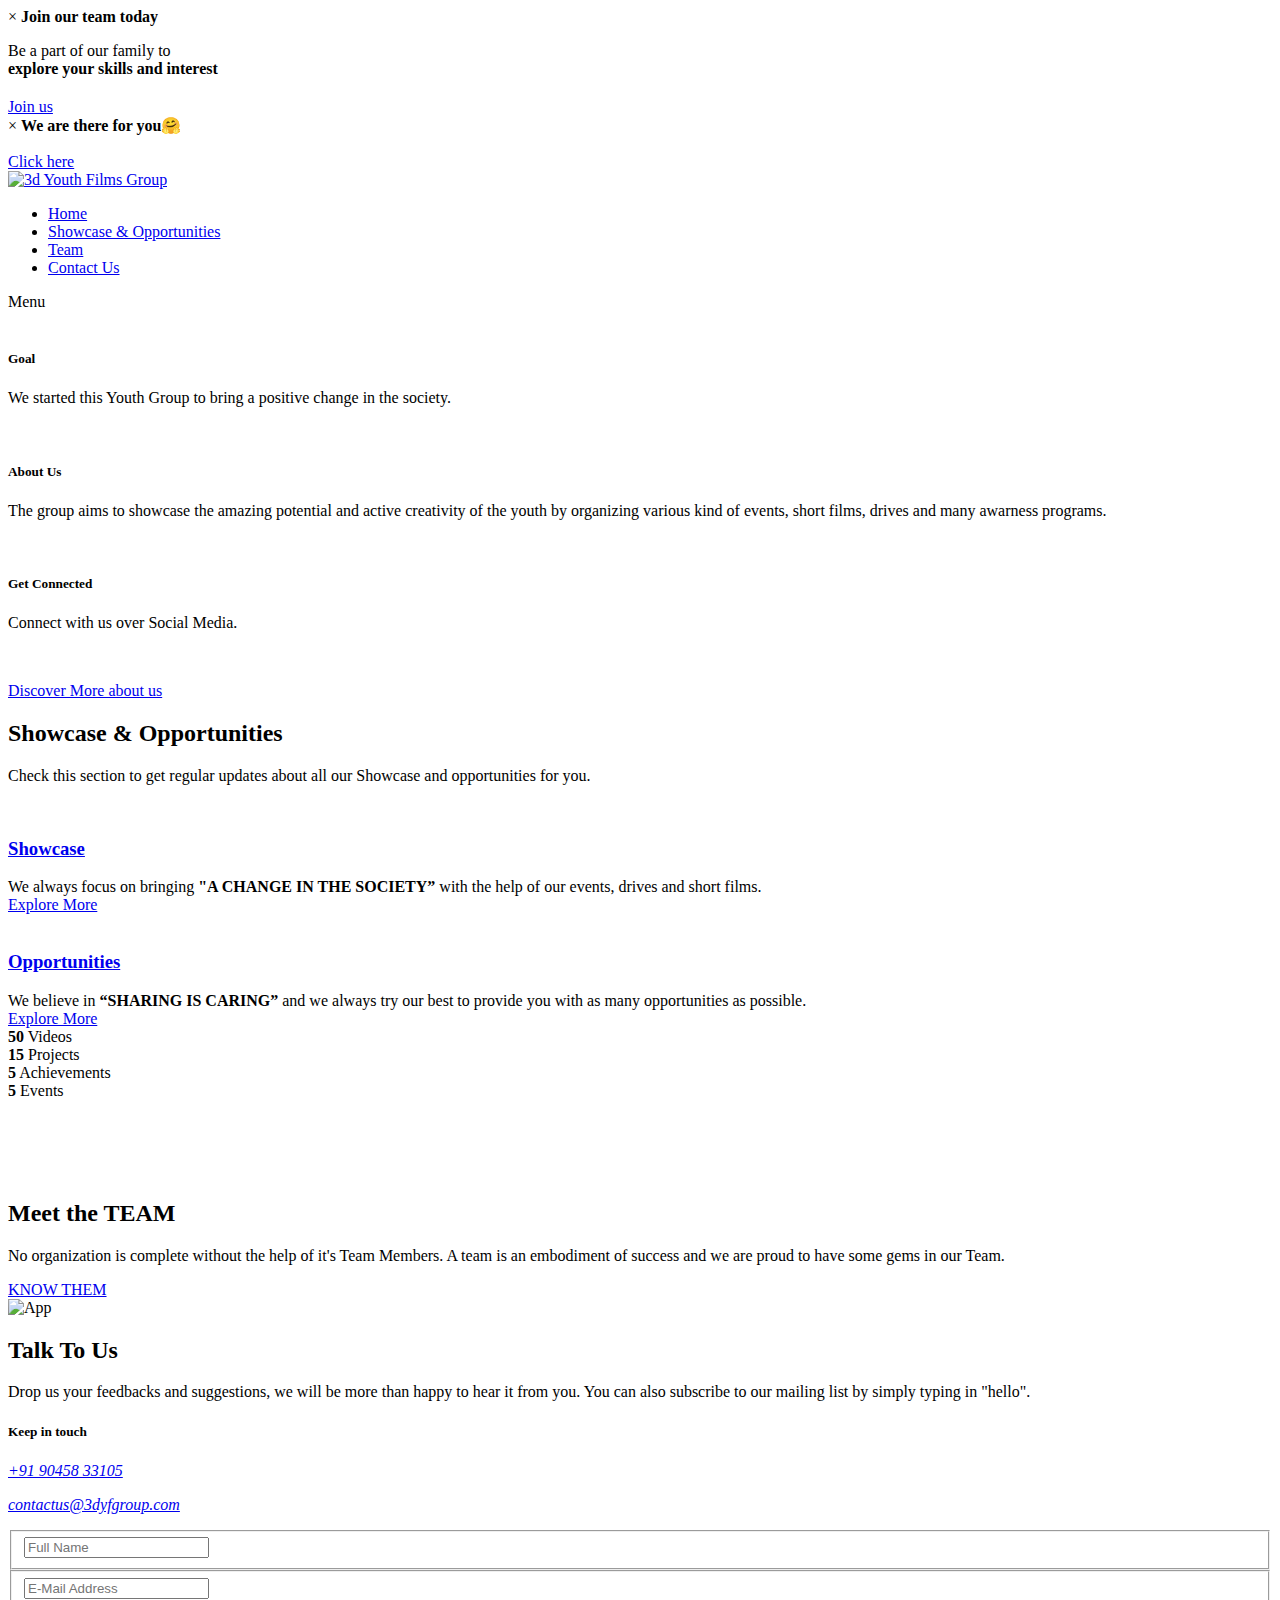
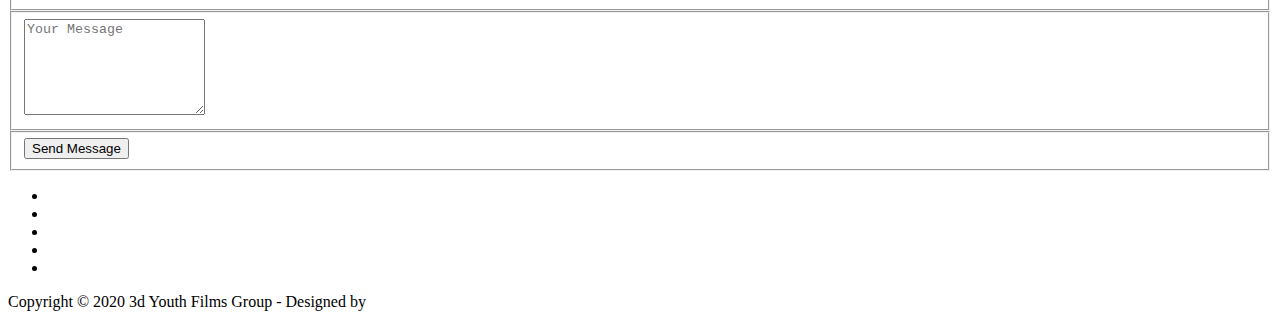
==== index.html @ a1edb4f8 "uploaded websites" ====
<!DOCTYPE html>
<html lang="en">

  <head>

    <meta charset="utf-8">
    <meta name="viewport" content="width=device-width, initial-scale=1, shrink-to-fit=no">
    <meta name="og:description" content="3d Youth Films Group is a students group started in 2016 by Utkarsh Agarwal, 3d stands for “Divine - Determined - Dynamic”. The group organise events, social drives, seminars and short films across the city in favour to save environment and to bring out the active creativity of the youth who lack on oppurtunities.">
    <meta name="author" content="insta: @bose.code">
    <link href="https://fonts.googleapis.com/css?family=Raleway:100,300,400,500,700,900" rel="stylesheet">

    <title> 3d Youth Films Group</title>

    <!-- Additional CSS Files -->
    <link rel="stylesheet" type="text/css" href="assets/css/bootstrap.min.css">

    <link rel="stylesheet" type="text/css" href="assets/css/font-awesome.css">

    <link rel="stylesheet" href="assets/css/main020820.css">

    </head>
    
    <body>
    
    <!-- ***** Preloader Start ***** -->
    <div id="preloader">
        <div class="jumper">
            <div></div>
            <div></div>
            <div></div>
        </div>
    </div>  
    <!-- ***** Preloader End ***** -->

        <!-- Timed Css Overlay popup box-->
<!--
        <input type="checkbox" id="close" name="close" />
        <label for="close"><strong>close</strong></label>
        <div class="pop-up">
          <div class="content">
              <div class="row">
                  <h1>New Video out! 🎬</h1>
              </div>
              <div class="row">
                  <div><iframe width="560" height="315" src="https://www.youtube.com/embed/lA0zg-o39E0" frameborder="0" allow="accelerometer; autoplay; encrypted-media; gyroscope; picture-in-picture" allowfullscreen></iframe></div>
              </div>
          </div>
        </div>
-->

        <!--Side-alert-->
    
    <div class="alert">
        <span class="closebtn" onclick="this.parentElement.style.display='none';">&times;</span>
        <strong>Join our team today</strong><br>
        <p style="margin-bottom: 20px;">Be a part of our family to <br><strong>explore your skills and interest</strong></p>
        <a href="https://goo.gl/forms/pUSx5eLPu9eTB9W73" class="main-button" target="blank">Join us</a>
    </div>

    <div class="helpalert">
        <span class="closebtn" onclick="this.parentElement.style.display='none';">&times;</span>
        <strong>We are there for you🤗</strong><br><br>
        <a href="help.html" class="main-button" target="blank">Click here</a>
    </div>



    <!-- ***** Header Area Start ***** -->
    <header class="header-area header-sticky">
        <div class="container">
            <div class="row">
                <div class="col-12">
                    <nav class="main-nav">
                        <!-- ***** Logo Start ***** -->
                        <a href="http://3dyfgroup.com/" class="logo">
                            <img src="assets/images/logo.png" alt="3d Youth Films Group"/>
                        </a>
                        <!-- ***** Logo End ***** -->
                        <!-- ***** Menu Start ***** -->
                        <ul class="nav">
                            <li><a href="#welcome">Home</a></li>
                            <li><a href="#blog">Showcase & Opportunities</a></li>
                            <li><a href="#features">Team</a></li>
                            <li><a href="#contact-us">Contact Us</a></li>
                        </ul>
                        <a class='menu-trigger'>
                            <span>Menu</span>
                        </a>
                        <!-- ***** Menu End ***** -->
                    </nav>
                </div>
            </div>
        </div>
    </header>
    <!-- ***** Header Area End ***** -->

    <!-- ***** Welcome Area Start ***** -->
    <div class="welcome-area" id="welcome">

        <!-- ***** Header Text Start ***** -->
        <!--
        <div class="header-text">
            <div class="container">
                <div class="row">
                    <div class="offset-xl-3 col-xl-6 offset-lg-2 col-lg-8 col-md-12 col-sm-12">
                        <h1>We have completed our <br><strong>7 Years</strong>🤩</h1>
                        <p><strong>Thank You!</strong> for your Support.</p>
                        <a href="https://www.instagram.com/p/CBujBJwpopP/" class="main-button-slider" target="blank">Check out our new Video here</a>
                    </div>
                    </div>
                </div>
            </div>
        -->
        </div>
    <!-- ***** Welcome Area End ***** -->

    <!-- ***** Features Small Start ***** -->
    <section class="section home-feature">
        <div class="container">
            <div class="row">
                <div class="col-lg-12">
                    <div class="row">
                        <!-- ***** Features Small Item Start ***** -->
                        <div class="col-lg-4 col-md-6 col-sm-6 col-12" data-scroll-reveal="enter bottom move 50px over 0.6s after 0.2s">
                            <div class="features-small-item">
                                <div class="icon">
                                    <i><img src="assets/images/featured-item-01.png" alt=""></i>
                                </div>
                                <h5 class="features-title">Goal</h5>
                                <p>We started this Youth Group to bring a positive change in the society.</p>
                            </div>
                        </div>
                        <!-- ***** Features Small Item End ***** -->

                        <!-- ***** Features Small Item Start ***** -->
                        <div class="col-lg-4 col-md-6 col-sm-6 col-12" data-scroll-reveal="enter bottom move 50px over 0.6s after 0.4s">
                            <div class="features-small-item">
                                <div class="icon">
                                    <i><img src="assets/images/featured-item-02.png" alt=""></i>
                                </div>
                                <h5 class="features-title">About Us</h5>
                                <p>The group aims to showcase the amazing potential and active creativity of the youth by organizing various kind of events, short films, drives and many awarness programs.</p>
                            </div>
                        </div>
                        <!-- ***** Features Small Item End ***** -->

                        <!-- ***** Features Small Item Start ***** -->
                        <div class="col-lg-4 col-md-6 col-sm-6 col-12" data-scroll-reveal="enter bottom move 50px over 0.6s after 0.6s">
                            <div class="features-small-item">
                                <div class="icon">
                                    <i><img src="assets/images/featured-item-03.png" alt=""></i>
                                </div>
                                <h5 class="features-title">Get Connected</h5>
                                <p>Connect with us over Social Media.</p>
                                <p style="color: transparent;">........</p>
                                <p>
                                    <a href="#footer" class="main-button" style="margin-right: 1.875rem;">Discover More about us</a>
                                </p>
                            </div>
                        </div>
                        <!-- ***** Features Small Item End ***** -->
                    </div>
                </div>
            </div>
        </div>
    </section>
    <!-- ***** Features Small End ***** -->



    <!--Updated Events-->
    
    <!--
    <div id="ongoing" style="margin-top: 50px; padding-top: 50px;">
        <div class="container">
            <div class="row">
                <div class="col-lg-12">
                    <div class="center-heading">
                        <h2 class="section-title">Ongoing Events</h2>
                    </div>
                </div>
                <div class="offset-lg-3 col-lg-6">
                    <div class="center-text">
                        <p>Two most played games, and loved by all age groups, and we have clubbed them together under our online event series, the "Gaming Weekend"</p>
                    </div>
                </div>
            </div>
        </div>
         
        
        <div class="events">
            <a href="https://forms.gle/BtkfCj77eUkMUSCB8" class="event" style="background-image: url('assets/images/event1.jpg');" target="blank">
              <div class="shadowbox">
                    <h3><strong>Tambola</strong></h3>
                    <p style="margin-top: 15px" class="col-lg-12 col-md-12 col-sm-12">Details for tambola event</p>
                    <p style="margin-top: 2px" class="col-lg-12 col-md-12 col-sm-12">Registration for the events are closed, please stay in touch to participate in the next upcoming events.</p>
                    <p style="margin-top: 15px; color: rgb(201, 37, 37)" class="col-lg-12 col-md-12 col-sm-12"><strong>Registration closed</strong></p>
                </div>
            </a>
            <a href="https://forms.gle/y7JaErNvudfohetC8" class="event" style="background-image: url('assets/images/event2.jpg');" target="blank">
                <div class="shadowbox">
                    <img src="assets/images/pubg.png" alt="" height="80px" style="margin-top: 20px;">
                    <p style="margin-top: 15px" class="col-lg-12 col-md-12 col-sm-12">Details for PUBG event</p>
                    <p style="margin-top: 2px" class="col-lg-12 col-md-12 col-sm-12"> Entry free: Free</p>
                    <p style="margin-top: 2px" class="col-lg-12 col-md-12 col-sm-12"> Date: 14th June 2020</p>
                    <p style="margin-top: 2px" class="col-lg-12 col-md-12 col-sm-12"> Time: 6 PM onwards</p>
                    <p style="margin-top: 2px" class="col-lg-12 col-md-12 col-sm-12"> Winner will get free entry to the main PUBG event</p>
                    <p style="margin-top: 15px; color: rgb(201, 37, 37)" class="col-lg-12 col-md-12 col-sm-12"><strong>Registration closing soon</strong></p>
                </div>
            </a>        
        </div>
    </div>
    -->

    <!--Updated events ends-->




    <!-- ***** Features Big Item Start ***** -->
    <section class="section" id="blog">

    <div class="col-lg-12 col-md-12 col-sm-12" style="margin-top: 20px; padding: 0px;">
    </div>
        
        <div class="container">
            <!-- ***** Section Title Start ***** -->
            <div class="row">
                <div class="col-lg-12">
                    <div class="center-heading">
                        <h2 class="section-title">Showcase & Opportunities</h2>
                    </div>
                </div>
                <div class="offset-lg-3 col-lg-6">
                    <div class="center-text">
                        <p>Check this section to get regular updates about all our Showcase and opportunities for you.</p>
                    </div>
                </div>
            </div>
            <!-- ***** Section Title End ***** -->

            <div class="row">
                <div class="col-lg-6 col-md-6 col-sm-12">
                    <div class="blog-post-thumb">
                        <div class="img"class="img" >
                            <img src="assets/images/blog-item-03.png" alt=""style="box-shadow: 0 4px 8px 0 rgba(0, 0, 0, 0.2), 0 6px 20px 0 rgba(0, 0, 0, 0.19)">
                        </div>
                        <div class="blog-content">
                            <h3>
                                <a href="#">Showcase</a>
                            </h3>
                            <div class="text">
                                We always focus on bringing <strong>"A CHANGE IN THE SOCIETY”</strong> with the help of our events, drives and short films.
                            </div>
                            <a href="http://3dyfgroup.com/events.html" class="main-button">Explore More</a>
                        </div>
                    </div>
                </div>
                <div class="col-lg-6 col-md-6 col-sm-12">
                    <div class="blog-post-thumb">
                        <div class="img">
                            <img src="assets/images/blog-item-01.png" alt=""class="img" style="box-shadow: 0 4px 8px 0 rgba(0, 0, 0, 0.2), 0 6px 20px 0 rgba(0, 0, 0, 0.19)">
                        </div>
                        <div class="blog-content">
                            <h3>
                                <a href="#">Opportunities</a>
                            </h3>
                            <div class="text">
                                We believe in <strong>“SHARING IS CARING”</strong> and we always try our best to provide you with as many opportunities as possible.
                            </div>
                            <a href="http://3dyfgroup.com/opportunities.html" class="main-button">Explore More</a>
                        </div>
                    </div>
                </div>
            </div>
        </div>
    </section>
    <!-- ***** Features Big Item End ***** -->

    <!-- ***** Counter Parallax Start ***** -->
    <section class="counter">
        <div class="content">
            <div class="container">
                <div class="row">
                    <div class="col-lg-3 col-md-6 col-sm-12">
                        <div class="count-item decoration-bottom">
                            <strong>50</strong>
                            <span>Videos</span>
                        </div>
                    </div>
                    <div class="col-lg-3 col-md-6 col-sm-12">
                        <div class="count-item decoration-top">
                            <strong>15</strong>
                            <span>Projects</span>
                        </div>
                    </div>
                    <div class="col-lg-3 col-md-6 col-sm-12">
                        <div class="count-item decoration-bottom">
                            <strong>5</strong>
                            <span>Achievements</span>
                        </div>
                    </div>
                    <div class="col-lg-3 col-md-6 col-sm-12">
                        <div class="count-item">
                            <strong>5</strong>
                            <span>Events</span>
                        </div>
                    </div>
                </div>
            </div>
        </div>
    </section>
    <!-- ***** Counter Parallax End ***** -->   

    <!-- ***** Blog Start ***** -->
    <section class="section padding-bottom-100" id="features">
        <div class="col-lg-12 col-md-12 col-md-12" style="padding-top: 80px;">
        </div>
        <div class="container">
            <div class="row">
                <div class="col-lg-6 col-md-12 col-sm-12 align-self-center mobile-bottom-fix">
                    <div class="left-heading">
                        <h2 class="section-title">Meet the TEAM</h2>
                    </div>
                    <div class="left-text">
                        <p>No organization is complete without the help of it's Team Members. A team is an embodiment of success and we are proud to have some gems in our Team.</p>
                        <a href="http://3dyfgroup.com/team.html" class="main-button">KNOW THEM</a>
                    </div>
                </div>
                <div class="col-lg-1"></div>
                <div class="col-lg-5 col-md-12 col-sm-12 align-self-center mobile-bottom-fix-big" data-scroll-reveal="enter right move 30px over 0.6s after 0.4s">
                    <img src="assets/images/right-image.png" class="rounded img-fluid d-block mx-auto" alt="App">
                </div>
                <div style="margin-bottom: 10px;"></div>
            </div>
        </div>
    </section>

    <!-- ***** Blog End ***** -->
    
    <!-- ***** Contact Form Start ***** -->
    <section class="section colored" id="contact-us">
        <div class="container">
            <!-- ***** Section Title Start ***** -->
            <div class="row">
                <div class="col-lg-12">
                    <div class="center-heading">
                        <h2 class="section-title">Talk To Us</h2>
                    </div>
                </div>
                <div class="offset-lg-3 col-lg-6">
                    <div class="center-text">
                        <p>Drop us your feedbacks and suggestions, we will be more than happy to hear it from you. You can also subscribe to our mailing list by simply typing in "hello".</p>
                    </div>
                </div>
            </div>
            <!-- ***** Section Title End ***** -->

            <div class="row">
                <!-- ***** Contact Text Start ***** -->
                <div class="col-lg-4 col-md-6 col-sm-12">
                    <h5 class="margin-bottom-30">Keep in touch</h5>
                    <div class="contact-text">
                        <p><i class="fa fa-phone"> <a href="tel:+91 90458 33105">+91 90458 33105</a></i></p>
                        <p><i class="fa fa-envelope"> <a href="mailto: contactus@3dyfgroup.com">contactus@3dyfgroup.com</a></i></p>
                    </div>
                </div>
                <!-- ***** Contact Text End ***** -->

                <!-- ***** Contact Form Start ***** -->
                <div class="col-lg-8 col-md-6 col-sm-12">
                    <div class="contact-form">
                        <form id="contact" action="mail.php" method="post">
                          <div class="row">
                            <div class="col-lg-6 col-md-12 col-sm-12">
                              <fieldset>
                                <input name="name" type="text" class="form-control" id="name" placeholder="Full Name" required="">
                              </fieldset>
                            </div>
                            <div class="col-lg-6 col-md-12 col-sm-12">
                              <fieldset>
                                <input name="email" type="email" class="form-control" id="email" placeholder="E-Mail Address" required="">
                              </fieldset>
                            </div>
                            <div class="col-lg-12">
                              <fieldset>
                                <textarea name="message" rows="6" class="form-control" id="message" placeholder="Your Message" required=""></textarea>
                              </fieldset>
                            </div>
                            <div class="col-lg-12">
                              <fieldset>
                                <button type="submit" id="form-submit" class="main-button">Send Message</button>
                              </fieldset>
                            </div>
                          </div>
                        </form>
                    </div>
                </div>
                <!-- ***** Contact Form End ***** -->
            </div>
        </div>
    </section>

    <!-- ***** Footer Start ***** -->
    <footer>
        <div class="container">
            <div class="row">
                <div class="col-lg-12 col-md-12 col-sm-12">
                    <ul class="social">
                        <li><a href="https://www.youtube.com/channel/UC7wIeVNt6U_zjaT1H6MGVOQ" target="blank"><i class="fa fa-youtube-play"></i></a></li>
                        <li><a href="https://www.instagram.com/3dyouthfilmsgroup/" target="blank"><i class="fa fa-instagram"></i></a></li>
                        <li><a href="https://www.facebook.com/3dyouthfilmsgroup/" target="blank"><i class="fa fa-facebook"></i></a></li>
                        <li><a href="https://twitter.com/utkagarwal1/" target="blank"><i class="fa fa-twitter"></i></a></li>
                        <li><a href="https://www.linkedin.com/company/3dyouthfilmsgroup/" target="blank"><i class="fa fa-linkedin"></i></a></li>
                    </ul>
                </div>
            </div>
            <div class="row">
                <div class="col-lg-12">
                    <p class="copyright">Copyright &copy; 2020 3d Youth Films Group - Designed by <a href="https://www.instagram.com/bose.code/" style="color: white; text-decoration: underline;" target="blank">&lt;BOSE.CODE/&gt;</a></p></p>
                </div>
            </div>
        </div>
    </footer>

    
    <!-- jQuery -->
    <script src="assets/js/jquery-2.1.0.min.js"></script>

    <!-- Bootstrap -->
    <script src="assets/js/popper.js"></script>
    <script src="assets/js/bootstrap.min.js"></script>

    <!-- Plugins -->
    <script src="assets/js/scrollreveal.min.js"></script>
    <script src="assets/js/waypoints.min.js"></script>
    <script src="assets/js/jquery.counterup.min.js"></script>
    <script src="assets/js/imgfix.min.js"></script> 
    
    <!-- Global Init -->
    <script src="assets/js/custom.js"></script>
    
  </body>
</html>
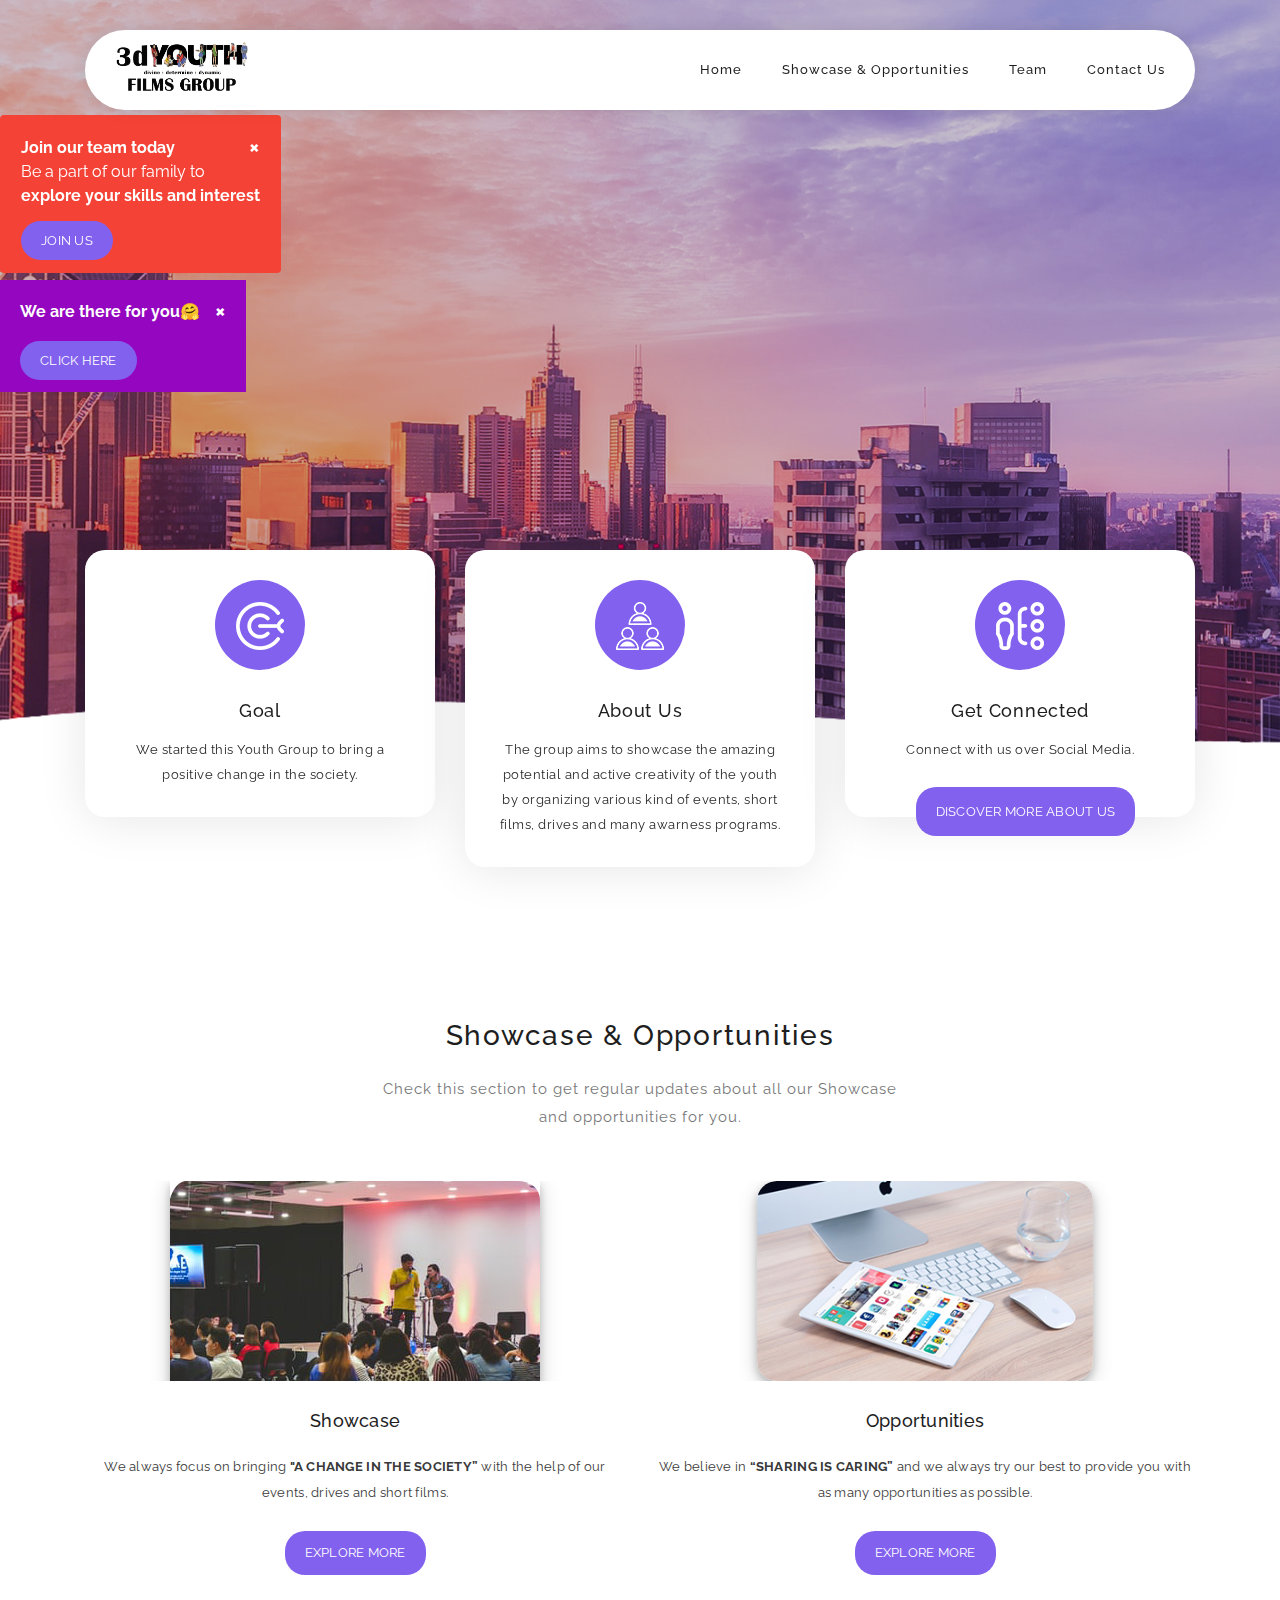
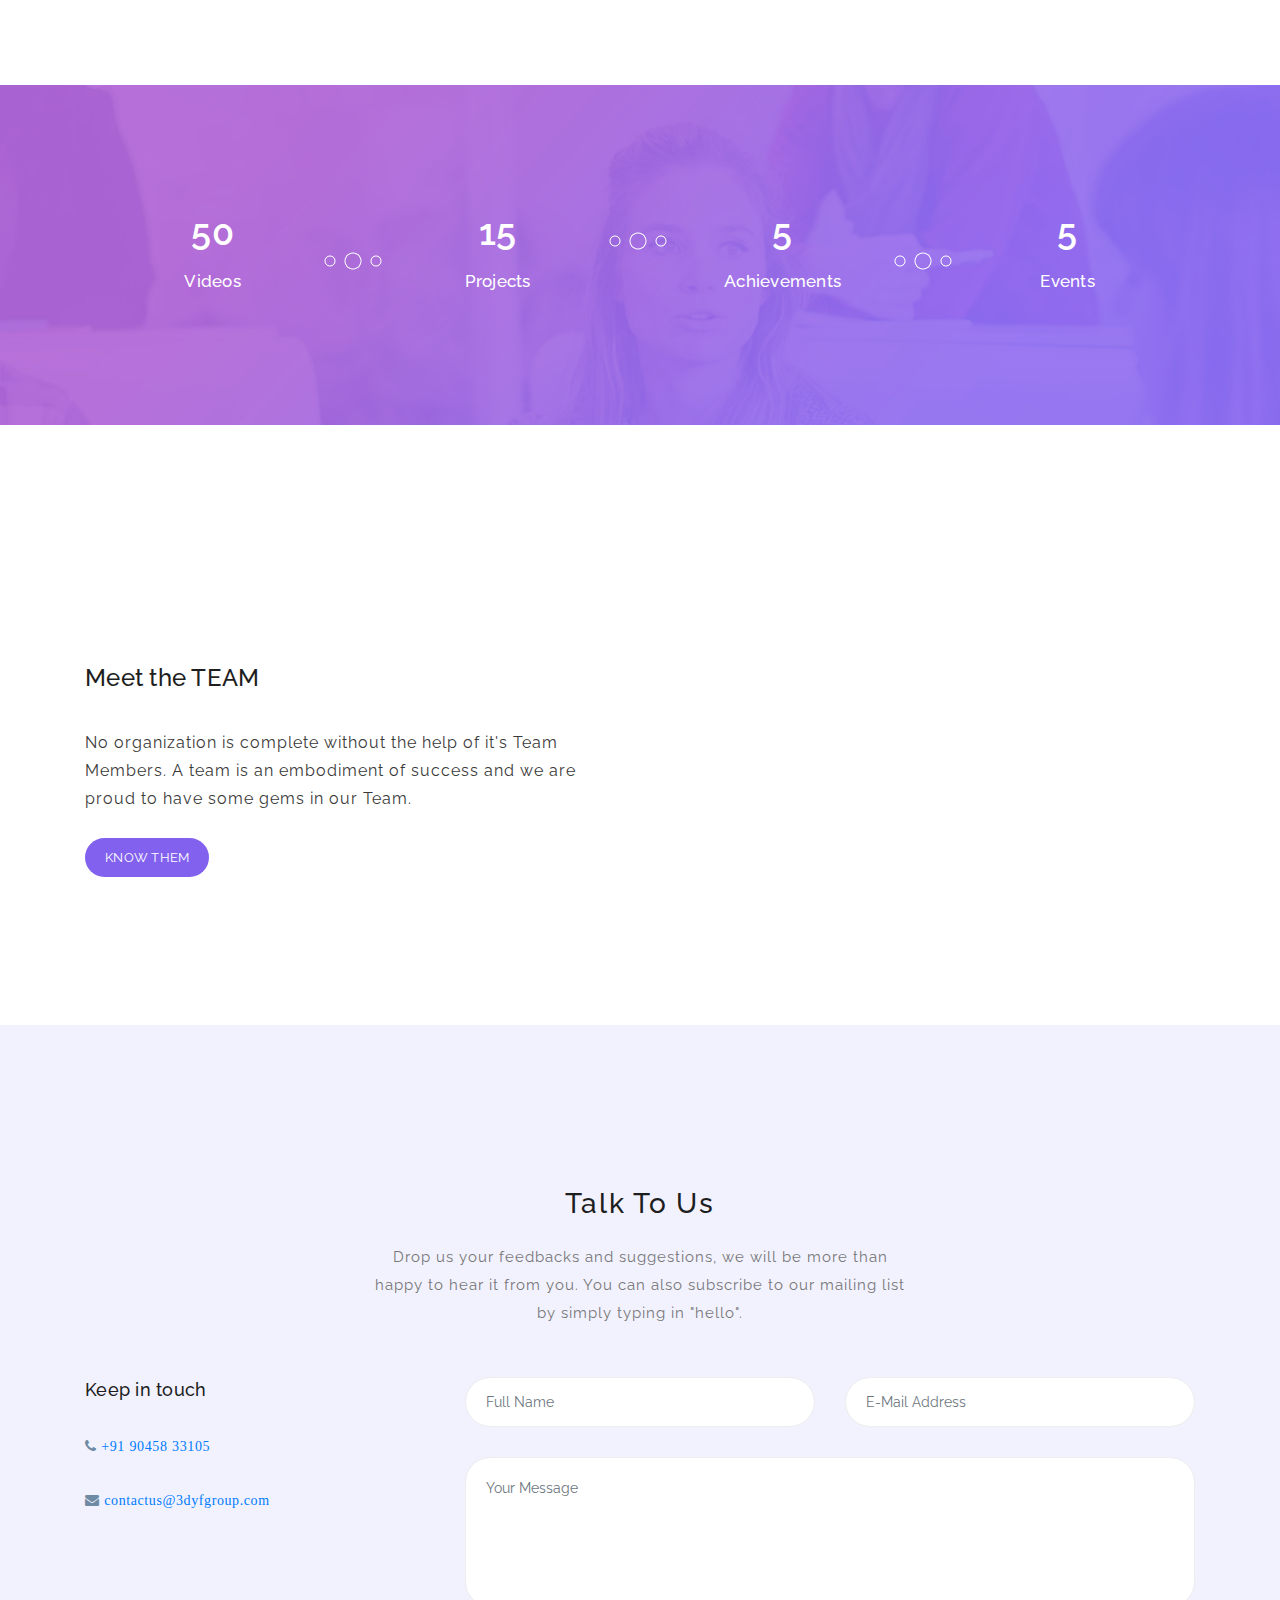
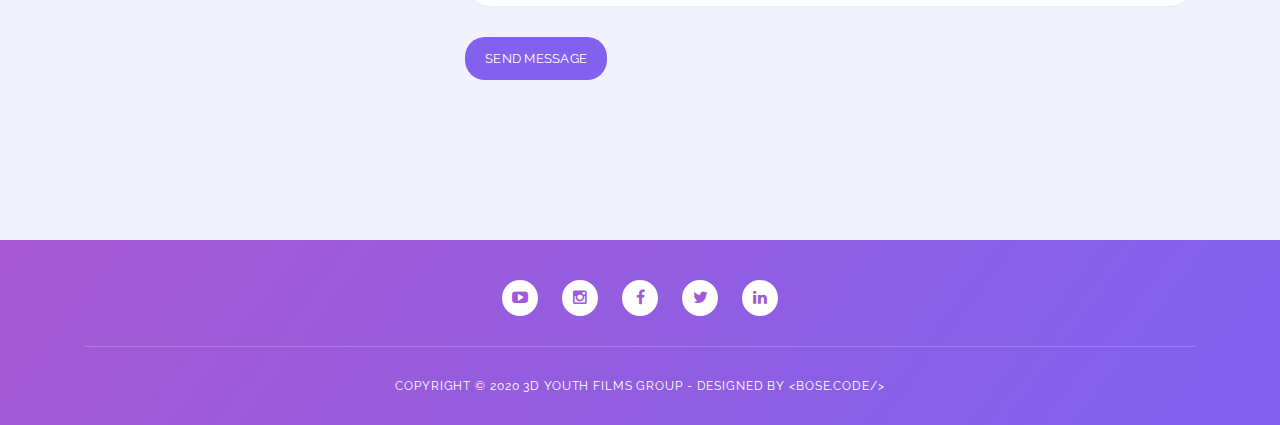
==== commit 7e5cf306: "updated css link" ====
--- a/index.html
+++ b/index.html
@@ -16,7 +16,7 @@
 
     <link rel="stylesheet" type="text/css" href="assets/css/font-awesome.css">
 
-    <link rel="stylesheet" href="assets/css/main020820.css">
+    <link rel="stylesheet" href="assets/css/main.css">
 
     </head>
     
@@ -441,4 +441,4 @@
     <script src="assets/js/custom.js"></script>
     
   </body>
-</html>+</html>
--- a/assets/css/main.css
+++ b/assets/css/main.css
@@ -0,0 +1,2397 @@
+/* ---------------------------------------------
+Table of contents
+------------------------------------------------
+01. font & reset css
+02. reset
+03. global styles
+04. header
+05. welcome
+06. features
+07. team
+08. pricing
+09. blog
+10. contact
+11. footer
+12. preloader
+
+--------------------------------------------- */
+/* 
+---------------------------------------------
+font & reset css
+--------------------------------------------- 
+*/
+@import url("https://fonts.googleapis.com/css?family=Raleway:100,300,400,500,700,900");
+
+/* 
+---------------------------------------------
+reset
+--------------------------------------------- 
+*/
+html,
+body,
+div,
+span,
+applet,
+object,
+iframe,
+h1,
+h2,
+h3,
+h4,
+h5,
+h6,
+p,
+blockquote,
+div pre,
+a,
+abbr,
+acronym,
+address,
+big,
+cite,
+code,
+del,
+dfn,
+em,
+font,
+img,
+ins,
+kbd,
+q,
+s,
+samp,
+small,
+strike,
+strong,
+sub,
+sup,
+tt,
+var,
+b,
+u,
+i,
+center,
+dl,
+dt,
+dd,
+ol,
+ul,
+li,
+figure,
+header,
+nav,
+section,
+article,
+aside,
+footer,
+figcaption {
+  margin: 0;
+  padding: 0;
+  border: 0;
+  outline: 0;
+}
+
+.clearfix:after {
+  content: ".";
+  display: block;
+  clear: both;
+  visibility: hidden;
+  line-height: 0;
+  height: 0;
+}
+
+.clearfix {
+  display: inline-block;
+}
+
+html[xmlns] .clearfix {
+  display: block;
+}
+
+* html .clearfix {
+  height: 1%;
+}
+
+ul,
+li {
+  padding: 0;
+  margin: 0;
+  list-style: none;
+}
+
+header,
+nav,
+section,
+article,
+aside,
+footer,
+hgroup {
+  display: block;
+}
+
+* {
+  box-sizing: border-box;
+}
+
+html,
+body {
+  font-family: "Raleway", sans-serif;
+  font-weight: 400;
+  background-color: #fff;
+  font-size: 16px;
+  -ms-text-size-adjust: 100%;
+  -webkit-font-smoothing: antialiased;
+  -moz-osx-font-smoothing: grayscale;
+}
+
+a {
+  text-decoration: none !important;
+}
+
+h1,
+h2,
+h3,
+h4,
+h5,
+h6 {
+  margin-top: 0px;
+  margin-bottom: 0px;
+}
+
+ul {
+  margin-bottom: 0px;
+}
+
+/* 
+---------------------------------------------
+global styles
+--------------------------------------------- 
+*/
+html,
+body {
+  background: #fff;
+  font-family: "Raleway", sans-serif;
+}
+
+::selection {
+  background: #ff589e;
+  color: #fff;
+}
+
+::-moz-selection {
+  background: #ff589e;
+  color: #fff;
+}
+
+.section {
+  position: relative;
+  padding-top: 100px;
+  padding-bottom: 80px;
+}
+
+.section.colored {
+  background: #f2f2fe;
+}
+
+.hr {
+  bottom: 0px;
+  width: 100%;
+  height: 1px;
+  margin-top: 10px;
+  border-bottom: 1px solid #eee;
+}
+
+.left-heading.light .section-title {
+  color: #ffffff;
+}
+
+.left-heading .section-title {
+  font-weight: 500;
+  font-size: 24px;
+  line-height: 42px;
+  color: #1e1e1e;
+  letter-spacing: 0.25px;
+  margin-bottom: 30px;
+  position: relative;
+}
+
+.center-heading {
+  text-align: center;
+}
+
+.center-heading .section-title {
+  font-weight: 500;
+  font-size: 28px;
+  color: #1e1e1e;
+  letter-spacing: 1.75px;
+  line-height: 38px;
+  margin-bottom: 20px;
+}
+
+.center-heading.colored .section-title {
+  color: #ffffff;
+}
+
+.center-text {
+  text-align: center;
+  font-weight: 400;
+  font-size: 16px;
+  color: #777;
+  line-height: 28px;
+  letter-spacing: 1px;
+  margin-bottom: 50px;
+}
+
+.center-text.colored {
+  color: #fff;
+}
+
+.center-text p {
+  font-size: 15px;
+  color: #777;
+  margin-bottom: 30px;
+}
+
+.left-text {
+  font-weight: 400;
+  font-size: 16px;
+  color: rgb(58, 57, 57);
+  line-height: 28px;
+  letter-spacing: 1px;
+}
+
+.left-text.light {
+  color: #fff;
+}
+
+.left-text p {
+  margin-bottom: 30px;
+}
+
+.left-text p.dark {
+  color: #3B566E;
+}
+
+.padding-bottom-top-60 {
+  padding-top: 60px !important;
+  padding-bottom: 60px !important;
+}
+
+.padding-bottom-80 {
+  padding-bottom: 80px !important;
+}
+
+.padding-bottom-100 {
+  padding-bottom: 100px !important;
+}
+
+.border-bottom {
+  border-bottom: 1px solid #eee !important;
+}
+
+.mbottom-30 {
+  margin-bottom: 30px !important;
+}
+
+.align-self-center {
+  -ms-flex-item-align: center !important;
+  align-self: center !important;
+}
+
+.align-self-bottom {
+  -ms-flex-item-align: flex-end !important;
+  align-self: flex-end !important;
+}
+
+.padding-bottom-0 {
+  padding-bottom: 0px !important;
+}
+
+.padding-top-0 {
+  padding-top: 0px !important;
+}
+
+.padding-top-80 {
+  padding-top: 80px !important;
+}
+
+.padding-top-70 {
+  padding-top: 70px !important;
+}
+
+.padding-top-20 {
+  padding-top: 20px !important;
+}
+
+.margin-bottom-0 {
+  margin-bottom: 0px !important;
+}
+
+.margin-bottom-30 {
+  margin-bottom: 30px !important;
+}
+
+.margin-top-30 {
+  margin-top: 30px !important;
+}
+
+.margin-top-15 {
+  margin-top: 15px !important;
+}
+
+.margin-bottom-45 {
+  margin-bottom: 45px !important;
+}
+
+.margin-bottom-20 {
+  margin-bottom: 20px !important;
+}
+
+.margin-bottom-60 {
+  margin-bottom: 60px !important;
+}
+
+.margin-bottom-100 {
+  margin-bottom: 100px !important;
+}
+
+@media (max-width: 991px) {
+
+  html,
+  body {
+    overflow-x: hidden;
+  }
+
+  .mobile-top-fix {
+    margin-top: 30px;
+    margin-bottom: 0px;
+  }
+
+  .mobile-bottom-fix {
+    margin-bottom: 30px;
+  }
+
+  .mobile-bottom-fix-big {
+    margin-bottom: 60px;
+  }
+}
+
+a.main-button-slider {
+  font-size: 13px;
+  border-radius: 20px;
+  padding: 12px 20px;
+  background-color: #ff589e;
+  text-transform: uppercase;
+  color: #fff;
+  letter-spacing: 0.25px;
+  -webkit-transition: all 0.3s ease 0s;
+  -moz-transition: all 0.3s ease 0s;
+  -o-transition: all 0.3s ease 0s;
+  transition: all 0.3s ease 0s;
+}
+
+a.main-button-slider:hover {
+  background-color: #8261ee;
+}
+
+a.main-button {
+  font-size: 13px;
+  border-radius: 20px;
+  padding: 12px 20px;
+  background-color: #8261ee;
+  text-transform: uppercase;
+  color: #fff;
+  letter-spacing: 0.25px;
+  -webkit-transition: all 0.3s ease 0s;
+  -moz-transition: all 0.3s ease 0s;
+  -o-transition: all 0.3s ease 0s;
+  transition: all 0.3s ease 0s;
+}
+
+a.main-button:hover {
+  background-color: #ff589e;
+}
+
+button.main-button {
+  outline: none;
+  border: none;
+  cursor: pointer;
+  font-size: 13px;
+  border-radius: 20px;
+  padding: 12px 20px;
+  background-color: #8261ee;
+  text-transform: uppercase;
+  color: #fff;
+  letter-spacing: 0.25px;
+  -webkit-transition: all 0.3s ease 0s;
+  -moz-transition: all 0.3s ease 0s;
+  -o-transition: all 0.3s ease 0s;
+  transition: all 0.3s ease 0s;
+}
+
+button.main-button:hover {
+  background-color: #ff589e;
+}
+
+
+/* 
+---------------------------------------------
+header
+--------------------------------------------- 
+*/
+.header-area {
+  position: fixed;
+  top: 30px;
+  left: 0px;
+  right: 0px;
+  z-index: 100;
+  height: 100px;
+  -webkit-transition: all 0.3s ease 0s;
+  -moz-transition: all 0.3s ease 0s;
+  -o-transition: all 0.3s ease 0s;
+  transition: all 0.3s ease 0s;
+}
+
+.header-area .main-nav {
+  box-shadow: 0px 0px 15px rgba(0, 0, 0, 0.1);
+  border-radius: 40px;
+  min-height: 80px;
+  background: #fff;
+}
+
+.header-area .main-nav .logo {
+  float: left;
+  margin-top: 7px;
+  -webkit-transition: all 0.3s ease 0s;
+  -moz-transition: all 0.3s ease 0s;
+  -o-transition: all 0.3s ease 0s;
+  transition: all 0.3s ease 0s;
+  margin-left: 30px;
+}
+
+.header-area .main-nav .logo img {
+  max-height: 70px !important;
+  width: auto;
+  -webkit-transition: all 0.3s ease 0s;
+  -moz-transition: all 0.3s ease 0s;
+  -o-transition: all 0.3s ease 0s;
+  transition: all 0.3s ease 0s;
+}
+
+.header-area .main-nav .nav {
+  float: right;
+  margin-top: 27px;
+  margin-left: 0px;
+  margin-right: 30px;
+  -webkit-transition: all 0.3s ease 0s;
+  -moz-transition: all 0.3s ease 0s;
+  -o-transition: all 0.3s ease 0s;
+  transition: all 0.3s ease 0s;
+  position: relative;
+  z-index: 999;
+}
+
+.header-area .main-nav .nav li {
+  padding-left: 20px;
+  padding-right: 20px;
+}
+
+.header-area .main-nav .nav li:last-child {
+  padding-right: 0px;
+}
+
+.header-area .main-nav .nav li a {
+  display: block;
+  font-weight: 500;
+  font-size: 13px;
+  color: #fff;
+  -webkit-transition: all 0.3s ease 0s;
+  -moz-transition: all 0.3s ease 0s;
+  -o-transition: all 0.3s ease 0s;
+  transition: all 0.3s ease 0s;
+  height: 40px;
+  line-height: 40px;
+  border: transparent;
+  letter-spacing: 1px;
+}
+
+.header-area .main-nav .nav li a:hover {
+  color: #ff589e;
+}
+
+.header-area .main-nav .menu-trigger {
+  cursor: pointer;
+  display: block;
+  position: absolute;
+  top: 23px;
+  width: 32px;
+  height: 40px;
+  text-indent: -9999em;
+  z-index: 99;
+  right: 40px;
+  display: none;
+}
+
+.header-area .main-nav .menu-trigger span,
+.header-area .main-nav .menu-trigger span:before,
+.header-area .main-nav .menu-trigger span:after {
+  -moz-transition: all 0.4s;
+  -o-transition: all 0.4s;
+  -webkit-transition: all 0.4s;
+  transition: all 0.4s;
+  background-color: #3B566E;
+  display: block;
+  position: absolute;
+  width: 30px;
+  height: 2px;
+  left: 0;
+}
+
+.header-area .main-nav .menu-trigger span:before,
+.header-area .main-nav .menu-trigger span:after {
+  -moz-transition: all 0.4s;
+  -o-transition: all 0.4s;
+  -webkit-transition: all 0.4s;
+  transition: all 0.4s;
+  background-color: #3B566E;
+  display: block;
+  position: absolute;
+  width: 30px;
+  height: 2px;
+  left: 0;
+  width: 75%;
+}
+
+.header-area .main-nav .menu-trigger span:before,
+.header-area .main-nav .menu-trigger span:after {
+  content: "";
+}
+
+.header-area .main-nav .menu-trigger span {
+  top: 16px;
+}
+
+.header-area .main-nav .menu-trigger span:before {
+  -moz-transform-origin: 33% 100%;
+  -ms-transform-origin: 33% 100%;
+  -webkit-transform-origin: 33% 100%;
+  transform-origin: 33% 100%;
+  top: -10px;
+  z-index: 10;
+}
+
+.header-area .main-nav .menu-trigger span:after {
+  -moz-transform-origin: 33% 0;
+  -ms-transform-origin: 33% 0;
+  -webkit-transform-origin: 33% 0;
+  transform-origin: 33% 0;
+  top: 10px;
+}
+
+.header-area .main-nav .menu-trigger.active span,
+.header-area .main-nav .menu-trigger.active span:before,
+.header-area .main-nav .menu-trigger.active span:after {
+  background-color: transparent;
+  width: 100%;
+}
+
+.header-area .main-nav .menu-trigger.active span:before {
+  -moz-transform: translateY(6px) translateX(1px) rotate(45deg);
+  -ms-transform: translateY(6px) translateX(1px) rotate(45deg);
+  -webkit-transform: translateY(6px) translateX(1px) rotate(45deg);
+  transform: translateY(6px) translateX(1px) rotate(45deg);
+  background-color: #3B566E;
+}
+
+.header-area .main-nav .menu-trigger.active span:after {
+  -moz-transform: translateY(-6px) translateX(1px) rotate(-45deg);
+  -ms-transform: translateY(-6px) translateX(1px) rotate(-45deg);
+  -webkit-transform: translateY(-6px) translateX(1px) rotate(-45deg);
+  transform: translateY(-6px) translateX(1px) rotate(-45deg);
+  background-color: #3B566E;
+}
+
+.header-area.header-sticky {
+  min-height: 80px;
+}
+
+.header-area.header-sticky .logo {
+  margin-top: 0.2375rem;
+}
+
+.header-area.header-sticky .nav {
+  margin-top: 20px !important;
+}
+
+.header-area.header-sticky .nav li a {
+  color: #1e1e1e;
+}
+
+.header-area.header-sticky .nav li a.active {
+  color: #ff589e;
+}
+
+@media (max-width: 1200px) {
+  .header-area .main-nav .nav li {
+    padding-left: 12px;
+    padding-right: 12px;
+  }
+
+  .header-area .main-nav:before {
+    display: none;
+  }
+}
+
+@media (max-width: 991px) {
+  .header-area {
+    padding: 0px 15px;
+    height: 80px;
+    box-shadow: none;
+    text-align: center;
+  }
+
+  .header-area .container {
+    padding: 0px;
+  }
+
+  .header-area .logo {
+    margin-top: 0.3375rem !important;
+    margin-left: 30px;
+  }
+
+  .header-area .menu-trigger {
+    display: block !important;
+  }
+
+  .header-area .main-nav {
+    overflow: hidden;
+  }
+
+  .header-area .main-nav .nav {
+    float: none;
+    width: 100%;
+    margin-top: 80px !important;
+    display: none;
+    -webkit-transition: all 0s ease 0s;
+    -moz-transition: all 0s ease 0s;
+    -o-transition: all 0s ease 0s;
+    transition: all 0s ease 0s;
+    margin-left: 0px;
+  }
+
+  .header-area .main-nav .nav li:first-child {
+    border-top: 1px solid #eee;
+  }
+
+  .header-area .main-nav .nav li {
+    width: 100%;
+    background: #fff;
+    border-bottom: 1px solid #eee;
+    padding-left: 0px !important;
+    padding-right: 0px !important;
+  }
+
+  .header-area .main-nav .nav li a {
+    height: 50px !important;
+    line-height: 50px !important;
+    padding: 0px !important;
+    border: none !important;
+    background: #fff !important;
+    color: #3B566E !important;
+  }
+
+  .header-area .main-nav .nav li a:hover {
+    background: #eee !important;
+  }
+}
+
+@media (min-width: 992px) {
+  .header-area .main-nav .nav {
+    display: flex !important;
+  }
+}
+
+/* 
+---------------------------------------------
+welcome
+--------------------------------------------- 
+*/
+.welcome-area {
+  overflow: hidden;
+  position: relative;
+  display: flex;
+  align-items: center;
+  justify-content: center;
+  background-image: url(../images/banner-bg.png);
+  background-repeat: no-repeat;
+  background-position: center center;
+  background-size: cover;
+  height: 100vh;
+}
+
+.welcome-area .header-text {
+  position: absolute;
+  top: 50%;
+  transform: translateY(-55%);
+  text-align: center;
+  width: 100%;
+}
+
+.welcome-area .header-text h1 {
+  font-weight: 500;
+  font-size: 36px;
+  line-height: 54px;
+  letter-spacing: 1.4px;
+  margin-bottom: 30px;
+  color: #fff;
+}
+
+.welcome-area .header-text p {
+  font-weight: 400;
+  font-size: 15px;
+  color: #fff;
+  line-height: 28px;
+  letter-spacing: 0.25px;
+  margin-bottom: 40px;
+  position: relative;
+}
+
+@media (max-width: 991px) {
+  .welcome-area .header-text {
+    top: 65% !important;
+    transform: perspective(1px) translateY(-60%) !important;
+    text-align: center;
+  }
+
+  .welcome-area .header-text h1 {
+    text-align: center;
+    color: #fff;
+    margin-bottom: 15px;
+  }
+
+  .welcome-area .header-text h1 span {
+    color: #fff;
+  }
+
+  .welcome-area .header-text p {
+    text-align: center;
+    color: #fff;
+    margin-bottom: 20px;
+  }
+}
+
+@media (max-width: 820px) {
+  .welcome-area .header-text {
+    top: 65% !important;
+    transform: perspective(1px) translateY(-60%) !important;
+  }
+
+  .welcome-area .header-text h1 {
+    font-size: 22px;
+    line-height: 30px;
+    margin-bottom: 15px;
+  }
+
+  .welcome-area .header-text p {
+    margin-bottom: 20px;
+  }
+}
+
+@media (max-width: 765px) {
+  .welcome-area {
+    margin-bottom: 100px;
+  }
+
+  .welcome-area .header-text {
+    top: 50% !important;
+    transform: perspective(1px) translateY(-50%) !important;
+    text-align: center;
+  }
+
+  .welcome-area .header-text .buttons {
+    display: none;
+  }
+
+  .welcome-area .header-text h1 {
+    font-weight: 600;
+    font-size: 24px !important;
+    line-height: 30px !important;
+    margin-bottom: 30px !important;
+  }
+
+  .welcome-area .header-text h1 span {
+    color: #fff;
+  }
+
+  .welcome-area .header-text p {
+    text-align: center;
+    color: #fff;
+    font-size: 14px;
+    line-height: 22px;
+    margin-bottom: 40px;
+  }
+}
+
+/* 
+---------------------------------------------
+welcome----past-events
+--------------------------------------------- 
+*/
+.welcome-area-past-events {
+  overflow: hidden;
+  position: relative;
+  display: flex;
+  align-items: center;
+  justify-content: center;
+  background-image: url(../images/pastevent_bg.jpg);
+  background-repeat: no-repeat;
+  background-position: center center;
+  background-size: cover;
+  height: 100vh;
+}
+
+.welcome-area-past-events .header-text {
+  position: absolute;
+  top: 50%;
+  transform: translateY(-55%);
+  text-align: center;
+  width: 100%;
+}
+
+.welcome-area-past-events .header-text h1 {
+  font-weight: 500;
+  font-size: 36px;
+  line-height: 54px;
+  letter-spacing: 1.4px;
+  margin-bottom: 30px;
+  color: #fff;
+}
+
+.welcome-area-past-events .header-text p {
+  font-weight: 400;
+  font-size: 15px;
+  color: #fff;
+  line-height: 28px;
+  letter-spacing: 0.25px;
+  margin-bottom: 40px;
+  position: relative;
+}
+
+@media (max-width: 991px) {
+  .welcome-area-past-events .header-text {
+    top: 65% !important;
+    transform: perspective(1px) translateY(-60%) !important;
+    text-align: center;
+  }
+
+  .welcome-area-past-events .header-text h1 {
+    text-align: center;
+    color: #fff;
+    margin-bottom: 15px;
+  }
+
+  .welcome-area-past-events .header-text h1 span {
+    color: #fff;
+  }
+
+  .welcome-area-past-events .header-text p {
+    text-align: center;
+    color: #fff;
+    margin-bottom: 20px;
+  }
+}
+
+@media (max-width: 820px) {
+  .welcome-area-past-events .header-text {
+    top: 65% !important;
+    transform: perspective(1px) translateY(-60%) !important;
+  }
+
+  .welcome-area-past-events .header-text h1 {
+    font-size: 22px;
+    line-height: 30px;
+    margin-bottom: 15px;
+  }
+
+  .welcome-area-past-events .header-text p {
+    margin-bottom: 20px;
+  }
+}
+
+@media (max-width: 765px) {
+  .welcome-area-past-events {
+    margin-bottom: 100px;
+  }
+
+  .welcome-area-past-events .header-text {
+    top: 50% !important;
+    transform: perspective(1px) translateY(-50%) !important;
+    text-align: center;
+  }
+
+  .welcome-area-past-events .header-text .buttons {
+    display: none;
+  }
+
+  .welcome-area-past-events .header-text h1 {
+    font-weight: 600;
+    font-size: 24px !important;
+    line-height: 30px !important;
+    margin-bottom: 30px !important;
+  }
+
+  .welcome-area-past-events .header-text h1 span {
+    color: #fff;
+  }
+
+  .welcome-area-past-events .header-text p {
+    text-align: center;
+    color: #fff;
+    font-size: 14px;
+    line-height: 22px;
+    margin-bottom: 40px;
+  }
+}
+
+/*
+---------------------------------------------
+welcome----social-events
+--------------------------------------------- 
+*/
+.welcome-area-social-events {
+  overflow: hidden;
+  position: relative;
+  display: flex;
+  align-items: center;
+  justify-content: center;
+  background-image: url(../images/events/social/bg.jpg);
+  background-repeat: no-repeat;
+  background-position: center center;
+  background-size: cover;
+  height: 100vh;
+}
+
+.welcome-area-social-events .header-text {
+  position: absolute;
+  top: 50%;
+  transform: translateY(-55%);
+  text-align: center;
+  width: 100%;
+}
+
+.welcome-area-social-events .header-text h1 {
+  font-weight: 500;
+  font-size: 36px;
+  line-height: 54px;
+  letter-spacing: 1.4px;
+  margin-bottom: 30px;
+  color: #fff;
+}
+
+.welcome-area-social-events .header-text p {
+  font-weight: 400;
+  font-size: 15px;
+  color: #fff;
+  line-height: 28px;
+  letter-spacing: 0.25px;
+  margin-bottom: 40px;
+  position: relative;
+}
+
+@media (max-width: 991px) {
+  .welcome-area-social-events .header-text {
+    top: 65% !important;
+    transform: perspective(1px) translateY(-60%) !important;
+    text-align: center;
+  }
+
+  .welcome-area-social-events .header-text h1 {
+    text-align: center;
+    color: #fff;
+    margin-bottom: 15px;
+  }
+
+  .welcome-area-social-events .header-text h1 span {
+    color: #fff;
+  }
+
+  .welcome-area-social-events .header-text p {
+    text-align: center;
+    color: #fff;
+    margin-bottom: 20px;
+  }
+}
+
+@media (max-width: 820px) {
+  .welcome-area-social-events .header-text {
+    top: 65% !important;
+    transform: perspective(1px) translateY(-60%) !important;
+  }
+
+  .welcome-area-social-events .header-text h1 {
+    font-size: 22px;
+    line-height: 30px;
+    margin-bottom: 15px;
+  }
+
+  .welcome-area-social-events .header-text p {
+    margin-bottom: 20px;
+  }
+}
+
+@media (max-width: 765px) {
+  .welcome-area-social-events {
+    margin-bottom: 100px;
+  }
+
+  .welcome-area-social-events .header-text {
+    top: 50% !important;
+    transform: perspective(1px) translateY(-50%) !important;
+    text-align: center;
+  }
+
+  .welcome-area-social-events .header-text .buttons {
+    display: none;
+  }
+
+  .welcome-area-social-events .header-text h1 {
+    font-weight: 600;
+    font-size: 24px !important;
+    line-height: 30px !important;
+    margin-bottom: 30px !important;
+  }
+
+  .welcome-area-social-events .header-text h1 span {
+    color: #fff;
+  }
+
+  .welcome-area-social-events .header-text p {
+    text-align: center;
+    color: #fff;
+    font-size: 14px;
+    line-height: 22px;
+    margin-bottom: 40px;
+  }
+}
+
+
+/*
+---------------------------------------------
+welcome----shortfilms
+--------------------------------------------- 
+*/
+.welcome-area-shortfilms {
+  overflow: hidden;
+  position: relative;
+  display: flex;
+  align-items: center;
+  justify-content: center;
+  background-image: url(../images/shortfilms_bg.jpg);
+  background-repeat: no-repeat;
+  background-position: center center;
+  background-size: cover;
+  height: 100vh;
+}
+
+.welcome-area-shortfilms .header-text {
+  position: absolute;
+  top: 50%;
+  transform: translateY(-55%);
+  text-align: center;
+  width: 100%;
+}
+
+.welcome-area-shortfilms .header-text h1 {
+  font-weight: 500;
+  font-size: 36px;
+  line-height: 54px;
+  letter-spacing: 1.4px;
+  margin-bottom: 30px;
+  color: #fff;
+}
+
+.welcome-area-shortfilms .header-text p {
+  font-weight: 400;
+  font-size: 15px;
+  color: #fff;
+  line-height: 28px;
+  letter-spacing: 0.25px;
+  margin-bottom: 40px;
+  position: relative;
+}
+
+@media (max-width: 991px) {
+  .welcome-area-shortfilms .header-text {
+    top: 65% !important;
+    transform: perspective(1px) translateY(-60%) !important;
+    text-align: center;
+  }
+
+  .welcome-area-shortfilms .header-text h1 {
+    text-align: center;
+    color: #fff;
+    margin-bottom: 15px;
+  }
+
+  .welcome-area-shortfilms .header-text h1 span {
+    color: #fff;
+  }
+
+  .welcome-area-shortfilms .header-text p {
+    text-align: center;
+    color: #fff;
+    margin-bottom: 20px;
+  }
+}
+
+@media (max-width: 820px) {
+  .welcome-area-shortfilms .header-text {
+    top: 65% !important;
+    transform: perspective(1px) translateY(-60%) !important;
+  }
+
+  .welcome-area-shortfilms .header-text h1 {
+    font-size: 22px;
+    line-height: 30px;
+    margin-bottom: 15px;
+  }
+
+  .welcome-area-shortfilms .header-text p {
+    margin-bottom: 20px;
+  }
+}
+
+@media (max-width: 765px) {
+  .welcome-area-shortfilms {
+    margin-bottom: 100px;
+  }
+
+  .welcome-area-shortfilms .header-text {
+    top: 50% !important;
+    transform: perspective(1px) translateY(-50%) !important;
+    text-align: center;
+  }
+
+  .welcome-area-shortfilms .header-text .buttons {
+    display: none;
+  }
+
+  .welcome-area-shortfilms .header-text h1 {
+    font-weight: 600;
+    font-size: 24px !important;
+    line-height: 30px !important;
+    margin-bottom: 30px !important;
+  }
+
+  .welcome-area-shortfilms .header-text h1 span {
+    color: #fff;
+  }
+
+  .welcome-area-shortfilms .header-text p {
+    text-align: center;
+    color: #fff;
+    font-size: 14px;
+    line-height: 22px;
+    margin-bottom: 40px;
+  }
+}
+
+
+/* 
+---------------------------------------------
+features
+--------------------------------------------- 
+*/
+.features-small-item {
+  cursor: pointer;
+  display: block;
+  background: #FFFFFF;
+  box-shadow: 0 2px 48px 0 rgba(0, 0, 0, 0.10);
+  -webkit-border-radius: 20px;
+  -moz-border-radius: 20px;
+  border-radius: 20px;
+  padding: 30px;
+  text-align: center;
+  -webkit-transition: all 0.3s ease 0s;
+  -moz-transition: all 0.3s ease 0s;
+  -o-transition: all 0.3s ease 0s;
+  transition: all 0.3s ease 0s;
+  position: relative;
+  margin-bottom: 30px;
+}
+
+.features-small-item:hover .icon {
+  background-color: #ff589e;
+}
+
+.features-small-item .icon {
+  -webkit-transition: all 0.3s ease 0s;
+  -moz-transition: all 0.3s ease 0s;
+  -o-transition: all 0.3s ease 0s;
+  transition: all 0.3s ease 0s;
+  width: 90px;
+  height: 90px;
+  line-height: 90px;
+  margin: auto;
+  position: relative;
+  margin-bottom: 30px;
+  background: #8261ee;
+  -webkit-border-radius: 50%;
+  -moz-border-radius: 50%;
+  border-radius: 50%;
+}
+
+.features-small-item .icon i {
+  font-size: 18px;
+  color: #fff;
+}
+
+.features-small-item .features-title {
+  font-weight: 500;
+  font-size: 18px;
+  color: #1e1e1e;
+  letter-spacing: 0.7px;
+  margin-bottom: 15px;
+  position: relative;
+  z-index: 2;
+}
+
+.features-small-item p {
+  font-weight: 400;
+  font-size: 13px;
+  color: rgb(39, 39, 39);
+  letter-spacing: 0.5px;
+  line-height: 25px;
+  position: relative;
+  z-index: 2;
+}
+
+.features-small-item a {
+  float: right;
+  position: relative;
+  z-index: 2;
+}
+
+.home-feature {
+  padding-bottom: 0px;
+  padding-top: 30px;
+  margin-top: -380px;
+  z-index: 9;
+}
+
+@media (max-width: 991px) {
+  .home-feature {
+    padding-bottom: 0px;
+    padding-top: 0px;
+    margin-top: 0px;
+    z-index: 9;
+    margin-top: -250px;
+  }
+}
+
+/* 
+---------------------------------------------
+parallax & home seperator
+--------------------------------------------- 
+*/
+.mini {
+  min-height: 215px;
+  overflow: hidden;
+  position: relative;
+  padding-top: 90px;
+  padding-bottom: 90px;
+}
+
+.mini:before {
+  content: '';
+  position: absolute;
+  width: 140%;
+  height: 140%;
+  opacity: .95;
+  background-repeat: no-repeat;
+  background-size: cover;
+  background-position: center center;
+  background-image: url(../images/work-process-bg.png);
+  z-index: 2;
+  top: -20%;
+  left: -20%;
+}
+
+.mini .mini-content {
+  position: relative;
+  z-index: 3;
+}
+
+.mini .mini-content .info {
+  text-align: center;
+  color: #fff;
+  padding-top: 20px;
+  padding-bottom: 20px;
+}
+
+.mini .mini-content .info small {
+  display: block;
+  font-weight: 400;
+  font-size: 13px;
+  margin-bottom: 5px;
+}
+
+.mini .mini-content .info strong {
+  font-weight: 700;
+  font-size: 17px;
+  margin-bottom: 40px;
+  display: block;
+}
+
+.mini .mini-content .info h1 {
+  color: #fff;
+  font-weight: 500;
+  font-size: 28px;
+  letter-spacing: 0.25px;
+  margin-bottom: 30px;
+}
+
+.mini .mini-content .info p {
+  letter-spacing: 1px;
+  margin-bottom: 40px;
+  color: #fff;
+  letter-spacing: 0.25px;
+  line-height: 26px;
+  font-weight: 400;
+  font-size: 15px;
+}
+
+.mini .mini-content .info p span {
+  text-decoration: underline;
+}
+
+.mini .mini-content .mini-box {
+  display: block;
+  background: #fff;
+  padding: 20px;
+  border-radius: 20px;
+  box-shadow: 0 2px 48px 0 rgba(0, 0, 0, 0.08);
+  margin-bottom: 30px;
+  position: relative;
+  -webkit-transition: all 0.3s ease 0s;
+  -moz-transition: all 0.3s ease 0s;
+  -o-transition: all 0.3s ease 0s;
+  transition: all 0.3s ease 0s;
+  text-align: center;
+}
+
+.mini .mini-content .mini-box:hover {
+  margin-top: -10px;
+}
+
+.mini .mini-content .mini-box:before {
+  content: '';
+  position: absolute;
+  z-index: -1;
+  background: #fff;
+  width: 100%;
+  opacity: .15;
+  height: 100%;
+  bottom: -10px;
+  left: 0px;
+  right: -20px;
+  margin: auto;
+  border-radius: 20px;
+}
+
+.mini .mini-content .mini-box i {
+  display: block;
+  font-size: 20px;
+  margin-bottom: 15px;
+}
+
+.mini .mini-content .mini-box span {
+  display: block;
+  font-weight: 400;
+  font-size: 14px;
+  color: #777;
+  letter-spacing: .75px;
+}
+
+.mini .mini-content .mini-box strong {
+  display: block;
+  font-weight: 400;
+  font-size: 17px;
+  color: #1e1e1e;
+  letter-spacing: 0.25px;
+  margin-bottom: 5px;
+  margin-top: 20px;
+}
+
+.counter {
+  overflow: hidden;
+  position: relative;
+}
+
+.counter:before {
+  content: '';
+  position: absolute;
+  width: 140%;
+  height: 140%;
+  opacity: .90;
+  background-image: url(../images/fun-facts-bg.png);
+  background-repeat: no-repeat;
+  background-size: cover;
+  background-position: center center;
+  z-index: 2;
+  top: -20%;
+  left: -20%;
+}
+
+.counter .content {
+  position: relative;
+  z-index: 3;
+  width: 100%;
+}
+
+.counter .content .count-item {
+  height: 340px;
+  position: relative;
+  float: left;
+  width: 100%;
+}
+
+.counter .content .count-item.decoration-bottom {
+  position: relative;
+}
+
+.counter .content .count-item.decoration-bottom:after {
+  content: '';
+  position: absolute;
+  width: 70%;
+  height: 32px;
+  top: 160px;
+  left: 70%;
+  background: url(../images/circle-dec.png) center center no-repeat;
+  -webkit-transition: all 0.3s ease 0s;
+  -moz-transition: all 0.3s ease 0s;
+  -o-transition: all 0.3s ease 0s;
+  transition: all 0.3s ease 0s;
+}
+
+.counter .content .count-item.decoration-top {
+  position: relative;
+}
+
+.counter .content .count-item.decoration-top:after {
+  content: '';
+  position: absolute;
+  width: 70%;
+  height: 32px;
+  top: 140px;
+  left: 70%;
+  background: url(../images/circle-dec.png) center center no-repeat;
+  -webkit-transition: all 0.3s ease 0s;
+  -moz-transition: all 0.3s ease 0s;
+  -o-transition: all 0.3s ease 0s;
+  transition: all 0.3s ease 0s;
+}
+
+.counter .content .count-item:hover strong {
+  margin-top: 110px;
+}
+
+.counter .content .count-item strong {
+  display: block;
+  text-align: center;
+  font-weight: 600;
+  font-size: 36px;
+  letter-spacing: 0.25px;
+  margin-bottom: 10px;
+  color: #fff;
+  margin-top: 120px;
+  -webkit-transition: all 0.3s ease 0s;
+  -moz-transition: all 0.3s ease 0s;
+  -o-transition: all 0.3s ease 0s;
+  transition: all 0.3s ease 0s;
+}
+
+.counter .content .count-item span {
+  display: block;
+  text-align: center;
+  color: #fff;
+  font-weight: 500;
+  font-size: 17px;
+  letter-spacing: 0.25px;
+}
+
+@media (max-width: 991px) {
+  .parallax {
+    padding-top: 60px;
+    padding-bottom: 60px;
+    min-height: auto;
+  }
+
+  .parallax .content {
+    position: relative !important;
+    top: 0% !important;
+    transform: perspective(1px) translateY(0%) !important;
+  }
+
+  .counter {
+    padding-top: 60px;
+    padding-bottom: 60px;
+  }
+
+  .counter .content {
+    position: relative !important;
+    top: 0% !important;
+    transform: perspective(1px) translateY(0%) !important;
+  }
+
+  .counter .content .count-item {
+    height: auto;
+    padding-top: 20px;
+    padding-bottom: 20px;
+  }
+
+  .counter .content .count-item:hover strong {
+    margin-top: 0px;
+  }
+
+  .counter .content .count-item:before {
+    display: none;
+  }
+
+  .counter .content .count-item:after {
+    display: none;
+  }
+
+  .counter .content .count-item strong {
+    margin-top: 0px;
+  }
+}
+
+/* 
+---------------------------------------------
+team
+--------------------------------------------- 
+*/
+.team-item {
+  background: #fff;
+  box-shadow: 0 2px 48px 0 rgba(0, 0, 0, 0.10);
+  border-radius: 20px;
+  position: relative;
+  margin-bottom: 30px;
+  padding-bottom: 25px;
+}
+
+.team-item:hover .team-content .team-info {
+  margin-left: 30px;
+}
+
+.team-item i {
+  display: block;
+  margin-left: 25px;
+  margin-top: 25px;
+  font-size: 30px;
+  color: #4E47DE;
+  text-align: center;
+}
+
+.team-item .user-image {
+  width: 60px;
+  height: 60px;
+  overflow: hidden;
+  -webkit-border-radius: 100px;
+  -moz-border-radius: 100px;
+  border-radius: 100px;
+  -webkit-transition: all 0.3s ease 0s;
+  -moz-transition: all 0.3s ease 0s;
+  -o-transition: all 0.3s ease 0s;
+  transition: all 0.3s ease 0s;
+  margin-left: 25px;
+  float: left;
+}
+
+.team-item .team-content {
+  text-align: left;
+  overflow: hidden;
+}
+
+.team-item .team-content .team-info {
+  float: left;
+  margin-left: 20px;
+  margin-top: 8px;
+  -webkit-transition: all 0.3s ease 0s;
+  -moz-transition: all 0.3s ease 0s;
+  -o-transition: all 0.3s ease 0s;
+  transition: all 0.3s ease 0s;
+}
+
+.team-item .team-content .team-info .user-name {
+  display: block;
+  font-weight: 400;
+  font-size: 17px;
+  color: #1e1e1e;
+  letter-spacing: 0.25px;
+  margin-bottom: 5px;
+}
+
+.team-item .team-content .team-info span {
+  display: block;
+  font-weight: 400;
+  font-size: 15px;
+  color: #ff589e;
+  letter-spacing: 0.25px;
+}
+
+.team-item .team-content p {
+  margin-top: 25px;
+  padding-left: 25px;
+  padding-right: 25px;
+  margin-bottom: 25px;
+  font-weight: 400;
+  font-size: 15px;
+  color: #777;
+  letter-spacing: 0.6px;
+  line-height: 26px;
+}
+
+/* 
+---------------------------------------------
+pricing
+--------------------------------------------- 
+*/
+.pricing-item {
+  background: #FFFFFF;
+  box-shadow: 0 2px 48px 0 rgba(0, 0, 0, 0.1);
+  border-radius: 20px;
+  margin-bottom: 30px;
+  margin-top: 20px;
+  padding: 30px 0px 40px 0px;
+}
+
+.pricing-item.active .pricing-header {
+  position: relative;
+}
+
+.pricing-item.active .pricing-header .pricing-title {
+  color: #1e1e1e;
+}
+
+.pricing-item.active .pricing-body .price-wrapper {
+  background-color: #ff589e;
+}
+
+.pricing-item.active .pricing-body .price-wrapper .currency {
+  color: #fff;
+}
+
+.pricing-item.active .pricing-body .price-wrapper .price {
+  color: #fff;
+}
+
+.pricing-item.active .pricing-body .price-wrapper .period {
+  color: #fff;
+}
+
+.pricing-item .pricing-header {
+  text-align: center;
+  display: block;
+  position: relative;
+  padding-bottom: 10px;
+}
+
+.pricing-item .pricing-header .pricing-title {
+  font-weight: 500;
+  font-size: 17px;
+  letter-spacing: 0.25px;
+  color: #1e1e1e;
+  width: 180px;
+  height: 40px;
+  line-height: 40px;
+  left: 0px;
+  right: 0px;
+  margin: auto;
+}
+
+.pricing-item .pricing-body {
+  margin-bottom: 40px;
+}
+
+.pricing-item .pricing-body .price-wrapper {
+  text-align: center;
+  padding-top: 20px;
+  padding-bottom: 13px;
+  background: #8261ee;
+  width: 80%;
+  margin: auto;
+  margin-bottom: 40px;
+  margin-top: 5px;
+  border-radius: 20px;
+}
+
+.pricing-item .pricing-body .price-wrapper .currency {
+  height: 47px;
+  font-weight: 500;
+  font-size: 32px;
+  color: #fff;
+  position: relative;
+  top: -1px;
+}
+
+.pricing-item .pricing-body .price-wrapper .price {
+  font-weight: 500;
+  font-size: 28px;
+  color: #fff;
+}
+
+.pricing-item .pricing-body .price-wrapper .period {
+  font-weight: 400;
+  font-size: 14px;
+  color: #fff;
+  display: block;
+  letter-spacing: 0.88px;
+}
+
+.pricing-item .pricing-body .list li {
+  text-align: center;
+  margin-bottom: 12px;
+  font-weight: 400;
+  font-size: 13px;
+  color: #7a7a7a;
+  letter-spacing: 0.25px;
+  text-decoration: line-through;
+}
+
+.pricing-item .pricing-body .list li.active {
+  color: #7a7a7a;
+  text-decoration: none;
+}
+
+.pricing-item .pricing-footer {
+  text-align: center;
+  margin-top: 50px;
+}
+
+/* 
+---------------------------------------------
+blog
+--------------------------------------------- 
+*/
+.blog-post-thumb {
+  text-align: center;
+  margin-bottom: 30px;
+}
+
+.blog-post-thumb.big .img {
+  height: 400px;
+}
+
+.blog-post-thumb .img {
+  overflow: hidden;
+  border-radius: 20px;
+  position: relative;
+  height: 200px;
+}
+
+.blog-post-thumb .blog-content {
+  margin-top: -30px;
+  padding-top: 50px;
+}
+
+.blog-post-thumb h3 {
+  margin-bottom: 20px !important;
+}
+
+.blog-post-thumb h3 a {
+  font-weight: 500;
+  font-size: 18px;
+  color: #1e1e1e;
+  letter-spacing: 0.25px;
+  line-height: 26px;
+  -webkit-transition: all 0.3s ease 0s;
+  -moz-transition: all 0.3s ease 0s;
+  -o-transition: all 0.3s ease 0s;
+  transition: all 0.3s ease 0s;
+}
+
+.blog-post-thumb h3 a:hover {
+  color: #ff589e;
+}
+
+.blog-post-thumb .text {
+  font-weight: 400;
+  font-size: 13px;
+  color: rgb(58, 57, 57);
+  letter-spacing: 0.26px;
+  line-height: 26px;
+  margin-bottom: 15px;
+}
+
+.blog-post-thumb .post-footer span {
+  float: left;
+  height: 30px;
+  line-height: 30px;
+  font-weight: 300;
+  font-size: 14px;
+  color: #777;
+  padding-left: 30px;
+}
+
+.blog-post-thumb a.main-button {
+  margin-top: 10px;
+  display: inline-block;
+}
+
+.blog-list .blog-post-thumb {
+  text-align: left;
+}
+
+
+/* 
+---------------------------------------------
+contact
+--------------------------------------------- 
+*/
+
+#contact-us {
+  padding: 160px 0px;
+}
+
+#contact-us h5 {
+  font-weight: 500;
+  font-size: 18px;
+  color: #1e1e1e;
+  letter-spacing: 0.25px;
+  line-height: 26px;
+}
+
+.contact-text {
+  font-weight: 400;
+  font-size: 14px;
+  color: #6F8BA4;
+  letter-spacing: 0.6px;
+  line-height: 26px;
+}
+
+.contact-text p {
+  margin-bottom: 28px;
+}
+
+.contact-form input,
+.contact-form textarea {
+  color: #777;
+  font-size: 14px;
+  border: 1px solid #eee;
+  width: 100%;
+  height: 50px;
+  outline: none;
+  padding-left: 20px;
+  padding-right: 20px;
+  border-radius: 25px;
+  -webkit-appearance: none;
+  -moz-appearance: none;
+  appearance: none;
+  margin-bottom: 30px;
+}
+
+.contact-form textarea {
+  height: 150px;
+  resize: none;
+  padding: 20px;
+}
+
+/* 
+---------------------------------------------
+footer
+--------------------------------------------- 
+*/
+footer {
+  background-image: linear-gradient(127deg, #a759d1 0%, #8261ee 91%);
+  padding-top: 30px;
+}
+
+footer .social {
+  overflow: hidden;
+  margin-top: 10px;
+  text-align: center;
+}
+
+footer .social li {
+  margin: 0px 10px;
+  display: inline-block;
+}
+
+footer .social li a {
+  color: #9d5bd9;
+  text-align: center;
+  background-color: #fff;
+  width: 36px;
+  height: 36px;
+  line-height: 36px;
+  border-radius: 50%;
+  display: inline-block;
+  font-size: 16px;
+  -webkit-transition: all 0.3s ease 0s;
+  -moz-transition: all 0.3s ease 0s;
+  -o-transition: all 0.3s ease 0s;
+  transition: all 0.3s ease 0s;
+}
+
+footer .social li a:hover {
+  background-color: #ff589e;
+  color: #fff;
+}
+
+footer .copyright {
+  text-align: center;
+  border-top: 1px solid rgba(250, 250, 250, 0.2);
+  margin-top: 30px;
+  padding-top: 30px;
+  padding-bottom: 30px;
+  font-weight: 400;
+  font-size: 12px;
+  color: #fff;
+  letter-spacing: 0.88px;
+  text-transform: uppercase;
+}
+
+@media (max-width: 991px) {
+  footer .text {
+    margin-bottom: 30px;
+  }
+
+  footer h5 {
+    margin-bottom: 15px;
+  }
+
+  footer .footer-nav {
+    margin-bottom: 30px;
+  }
+}
+
+/* 
+---------------------------------------------
+preloader
+--------------------------------------------- 
+*/
+#preloader {
+  overflow: hidden;
+  background-image: linear-gradient(135deg, #a759d1 0%, #8261ee 100%);
+  left: 0;
+  right: 0;
+  top: 0;
+  bottom: 0;
+  position: fixed;
+  z-index: 9999;
+  color: #fff;
+}
+
+#preloader .jumper {
+  left: 0;
+  top: 0;
+  right: 0;
+  bottom: 0;
+  display: block;
+  position: absolute;
+  margin: auto;
+  width: 50px;
+  height: 50px;
+}
+
+#preloader .jumper>div {
+  background-color: #fff;
+  width: 10px;
+  height: 10px;
+  border-radius: 100%;
+  -webkit-animation-fill-mode: both;
+  animation-fill-mode: both;
+  position: absolute;
+  opacity: 0;
+  width: 50px;
+  height: 50px;
+  -webkit-animation: jumper 1s 0s linear infinite;
+  animation: jumper 1s 0s linear infinite;
+}
+
+#preloader .jumper>div:nth-child(2) {
+  -webkit-animation-delay: 0.33333s;
+  animation-delay: 0.33333s;
+}
+
+#preloader .jumper>div:nth-child(3) {
+  -webkit-animation-delay: 0.66666s;
+  animation-delay: 0.66666s;
+}
+
+@-webkit-keyframes jumper {
+  0% {
+    opacity: 0;
+    -webkit-transform: scale(0);
+    transform: scale(0);
+  }
+
+  5% {
+    opacity: 1;
+  }
+
+  100% {
+    -webkit-transform: scale(1);
+    transform: scale(1);
+    opacity: 0;
+  }
+}
+
+@keyframes jumper {
+  0% {
+    opacity: 0;
+    -webkit-transform: scale(0);
+    transform: scale(0);
+  }
+
+  5% {
+    opacity: 1;
+  }
+
+  100% {
+    opacity: 0;
+  }
+}
+
+
+/* teamk------------------------
+*/
+.our-team {
+  text-align: center;
+  transition: all 0.5s ease 0s;
+}
+
+.our-team:hover {
+  box-shadow: 0 15px 10px -10px rgba(0, 0, 0, 0.5), 0 1px 4px rgba(0, 0, 0, 0.3), 0 0 40px rgba(0, 0, 0, 0.1) inset;
+}
+
+.our-team .pic {
+  overflow: hidden;
+  position: relative;
+}
+
+.our-team .pic:before,
+.our-team .pic:after {
+  content: "";
+  width: 200%;
+  height: 80%;
+  background: rgba(38, 37, 37, 0.8);
+  position: absolute;
+  top: -100%;
+  left: -4%;
+  transform: rotate(45deg);
+  transition: all 0.5s ease 0s;
+}
+
+.our-team .pic:after {
+  background: rgba(8, 75, 77, 0.8);
+  top: auto;
+  left: auto;
+  bottom: -100%;
+  right: -4%;
+}
+
+.our-team:hover .pic:before {
+  top: 0;
+}
+
+.our-team:hover .pic:after {
+  bottom: 0;
+}
+
+.our-team .pic img {
+  width: 100%;
+  height: auto;
+}
+
+.our-team .social {
+  width: 100%;
+  padding: 0;
+  margin: 0;
+  list-style: none;
+  position: absolute;
+  bottom: 45%;
+  left: 0;
+  opacity: 0;
+  z-index: 2;
+  transition: all 0.5s ease 0.3s;
+}
+
+.our-team:hover .social {
+  opacity: 1;
+}
+
+.our-team .social li {
+  display: inline-block;
+}
+
+.our-team .social li a {
+  display: block;
+  width: 40px;
+  height: 40px;
+  line-height: 40px;
+  font-size: 20px;
+  color: #fff;
+  margin-right: 10px;
+  position: relative;
+  transition: all 0.3s ease 0s;
+}
+
+.our-team .social li a:after {
+  content: "";
+  width: 100%;
+  height: 100%;
+  background: #db162f;
+  border-radius: 0 20px 20px 20px;
+  position: absolute;
+  top: 0;
+  left: 0;
+  z-index: -1;
+  transition: all 0.3s ease 0s;
+}
+
+.our-team .social li a:hover:after {
+  transform: rotate(180deg);
+}
+
+.our-team .team-content {
+  padding: 20px;
+}
+
+.our-team .title {
+  font-size: 22px;
+  font-weight: 700;
+  letter-spacing: 2px;
+  color: #047168;
+  text-transform: uppercase;
+  margin-bottom: 7px;
+}
+
+.our-team .post {
+  display: block;
+  font-size: 17px;
+  font-weight: 600;
+  color: #707070;
+  text-transform: capitalize;
+}
+
+@media only screen and (max-width: 990px) {
+  .our-team {
+    margin-bottom: 30px;
+  }
+}
+
+
+/*-----------
+   Timed-Css-Overlay
+   -----------*/
+
+/* POP UP */
+@keyframes pop {
+  0% {
+    height: 0%;
+  }
+
+  50% {
+    height: 0%;
+  }
+
+  100% {
+    height: 100%;
+  }
+}
+
+@keyframes show-text {
+  0% {
+    opacity: 0;
+  }
+
+  50% {
+    opacity: 0;
+  }
+
+  100% {
+    opacity: 1;
+  }
+}
+
+.pop-up {
+  animation: pop 0.8s ease 3s;
+  animation-iteration-count: 1;
+  animation-fill-mode: forwards;
+  background-color: rgba(0, 0, 0, 0.8);
+  display: flex;
+  justify-content: center;
+  height: 0;
+  position: fixed;
+  overflow: hidden;
+  width: 100%;
+  z-index: 1000;
+}
+
+.pop-up .content {
+  align-self: center;
+  background-color: white;
+  padding: 30px;
+}
+
+
+
+/* POP UP close button */
+input[type="checkbox"] {
+  display: none;
+}
+
+label {
+  animation: show-text 0.8s ease 5s;
+  animation-iteration-count: 1;
+  animation-fill-mode: forwards;
+  color: #f44336;
+  cursor: pointer;
+  font-size: 24px;
+  right: 30px;
+  opacity: 0;
+  position: fixed;
+  top: 20px;
+  z-index: 1001;
+}
+
+input[type="checkbox"]:checked~div.pop-up {
+  display: none;
+}
+
+input[type="checkbox"]:checked~label {
+  display: none;
+}
+
+
+/* ------ alert box ------*/
+
+
+
+.alert {
+  padding: 20px;
+  background-color: #f44336;
+  color: white;
+  z-index: +10;
+  position: fixed;
+  margin-top: 115px;
+}
+
+.helpalert {
+  padding: 20px;
+  background-color: #9506c0;
+  color: white;
+  z-index: +20;
+  position: fixed;
+  margin-top: 280px;
+}
+
+.closebtn {
+  margin-left: 15px;
+  color: white;
+  font-weight: bold;
+  float: right;
+  font-size: 22px;
+  line-height: 20px;
+  cursor: pointer;
+  transition: 0.3s;
+}
+
+.closebtn:hover {
+  color: black;
+}
+
+
+/* --------- Upcoming Events---------*/
+
+* {
+  transition: all .155s ease-in-out;
+}
+
+a {
+  margin: 0;
+  padding: 0;
+  border: 0;
+  font-size: 100%;
+  font: inherit;
+  vertical-align: baseline;
+  text-decoration: none;
+}
+
+h3 {
+  margin-bottom: 20px;
+}
+
+.events {
+  display: flex;
+  flex-wrap: wrap;
+}
+
+.events .shadowbox {
+  height: 500px;
+  padding-top: 0;
+  background: rgba(0, 0, 0, 0.5);
+}
+
+.event {
+  text-align: center;
+  margin-top: 20px;
+  min-width: 100px;
+  background-repeat: no-repeat;
+}
+
+.event h3 {
+  padding-top: 50px;
+}
+
+.event {
+  background-size: cover;
+  background-position: center;
+  height: 500px;
+  flex-grow: 1;
+  flex-basis: 0;
+  text-align: center;
+  min-width: 100px;
+  background-repeat: no-repeat;
+}
+
+.event:hover {
+  flex-grow: 2;
+}
+
+.events .shadowbox:hover {
+  background: rgba(0, 0, 0, 0.76);
+}
+
+.event h3,
+.event p {
+  color: white;
+  width: 90%;
+  margin: auto;
+}
+
+.event:not(:first-of-type) {
+  border-left: 1px solid white;
+}
+
+@media only screen and (max-width: 775px) {
+  .event:last-of-type {
+    margin-bottom: 10px;
+  }
+
+  .event:hover {
+    flex-grow: 1;
+  }
+
+  .event:nth-of-type(1) {
+    min-width: 100%;
+  }
+
+  .event {
+    min-width: 300px;
+    margin-bottom: 3px;
+  }
+}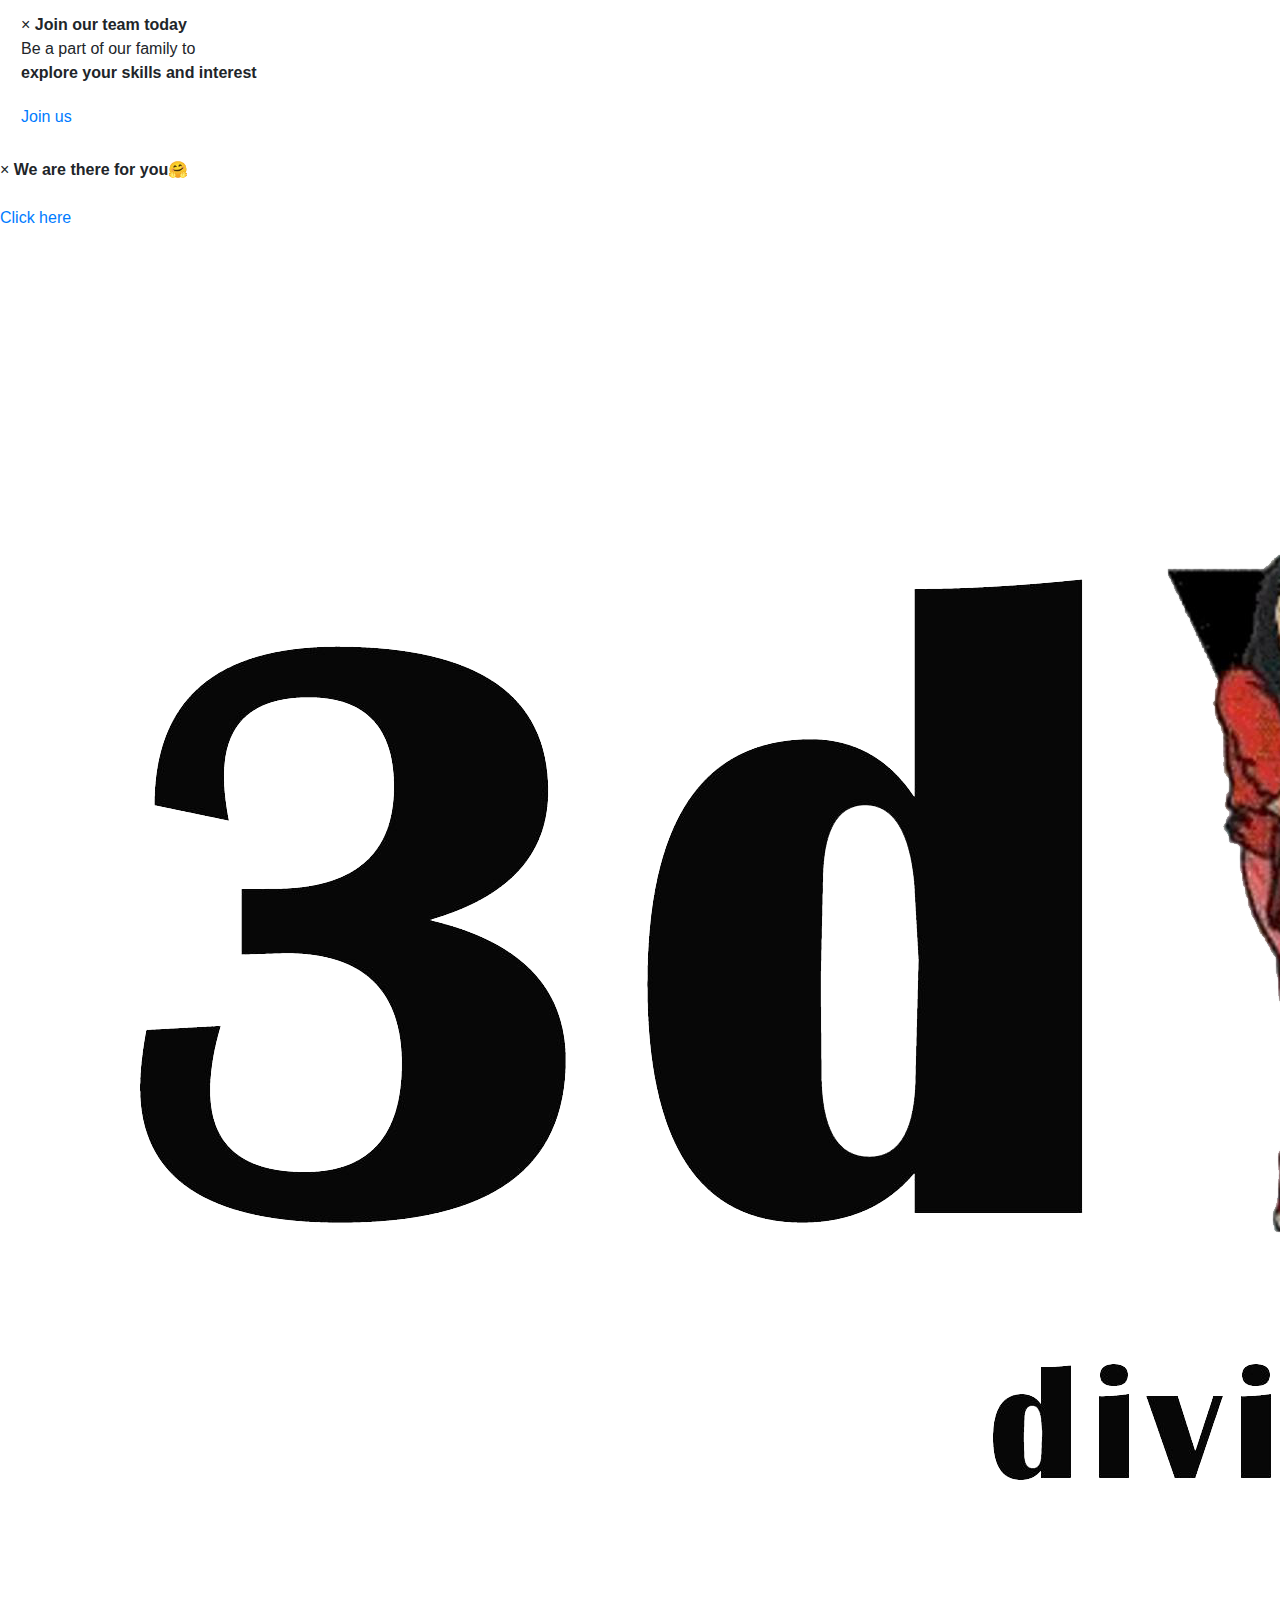
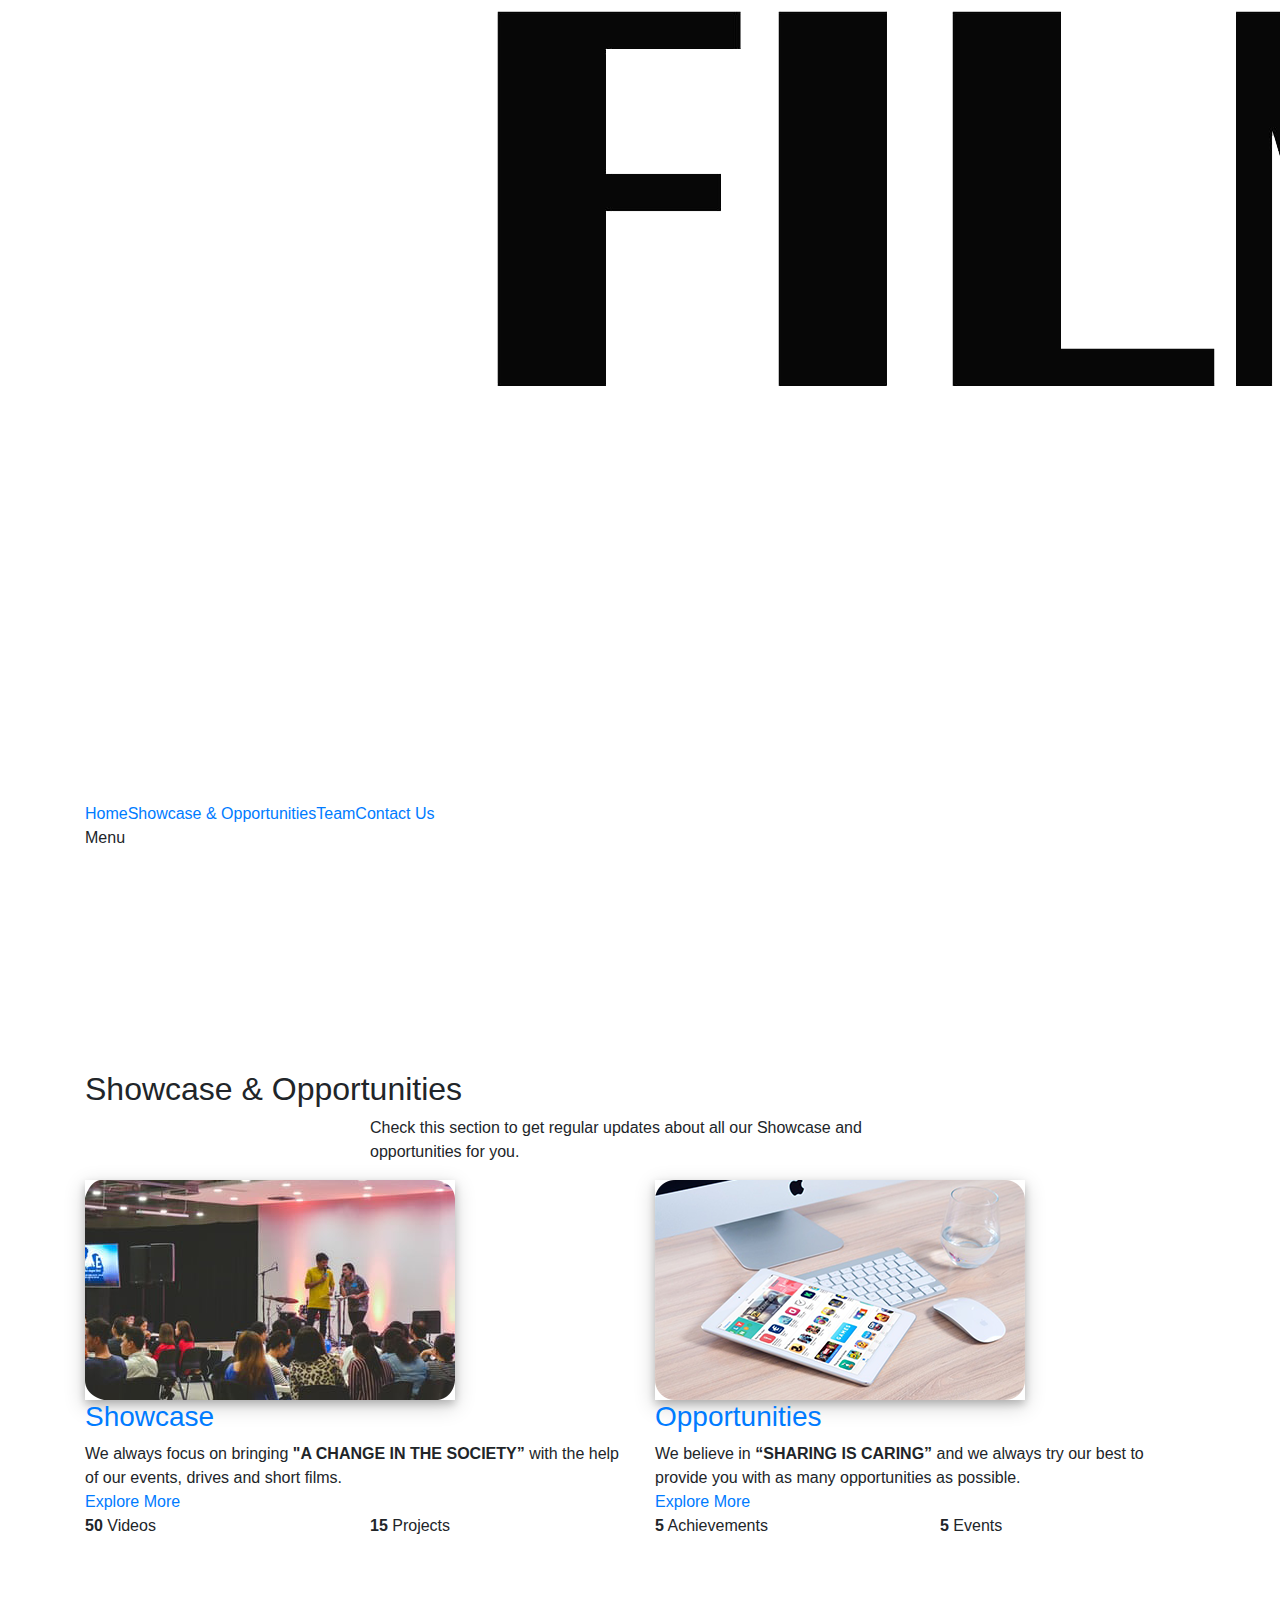
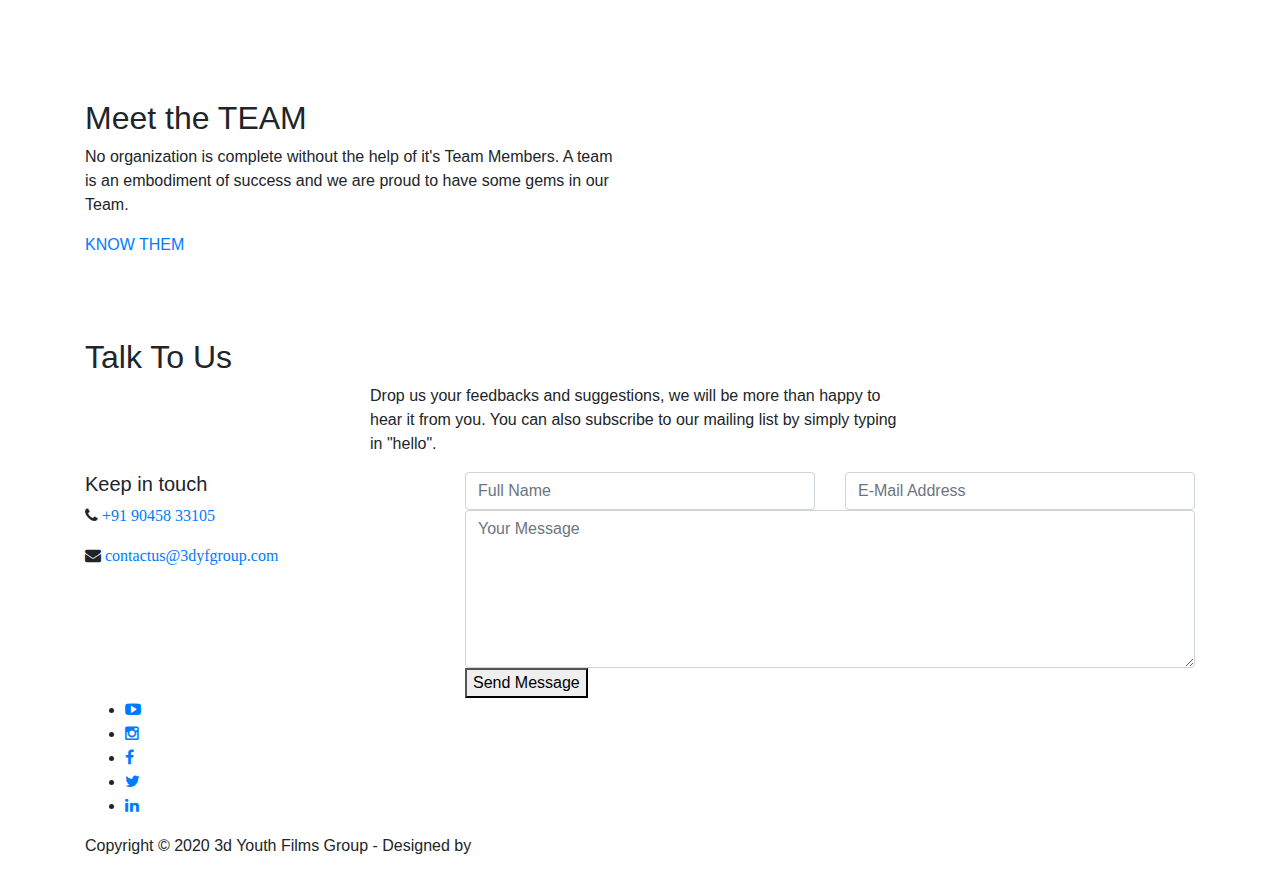
==== commit fc54b5d2: "Update index.html" ====
--- a/index.html
+++ b/index.html
@@ -16,7 +16,7 @@
 
     <link rel="stylesheet" type="text/css" href="assets/css/font-awesome.css">
 
-    <link rel="stylesheet" href="assets/css/main.css">
+    <link rel="stylesheet" href="assets/css/main241220.css">
 
     </head>
     
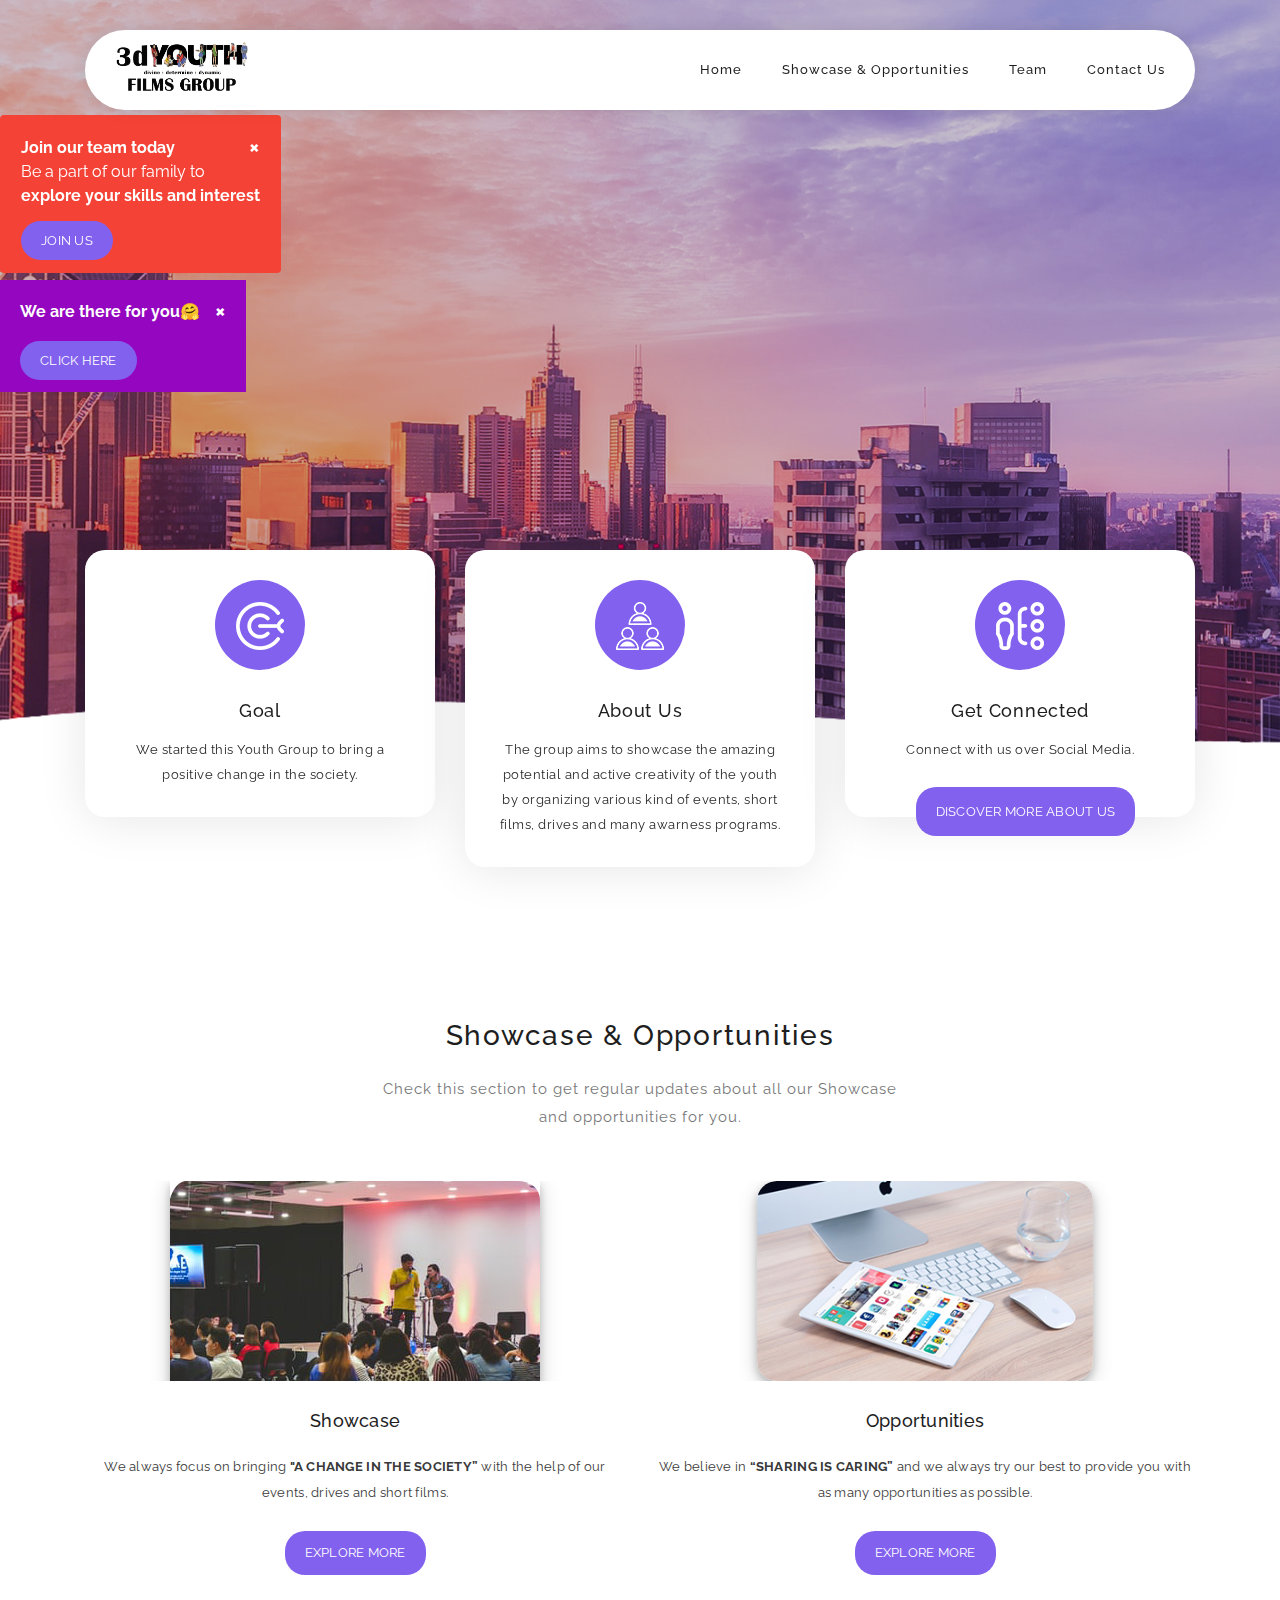
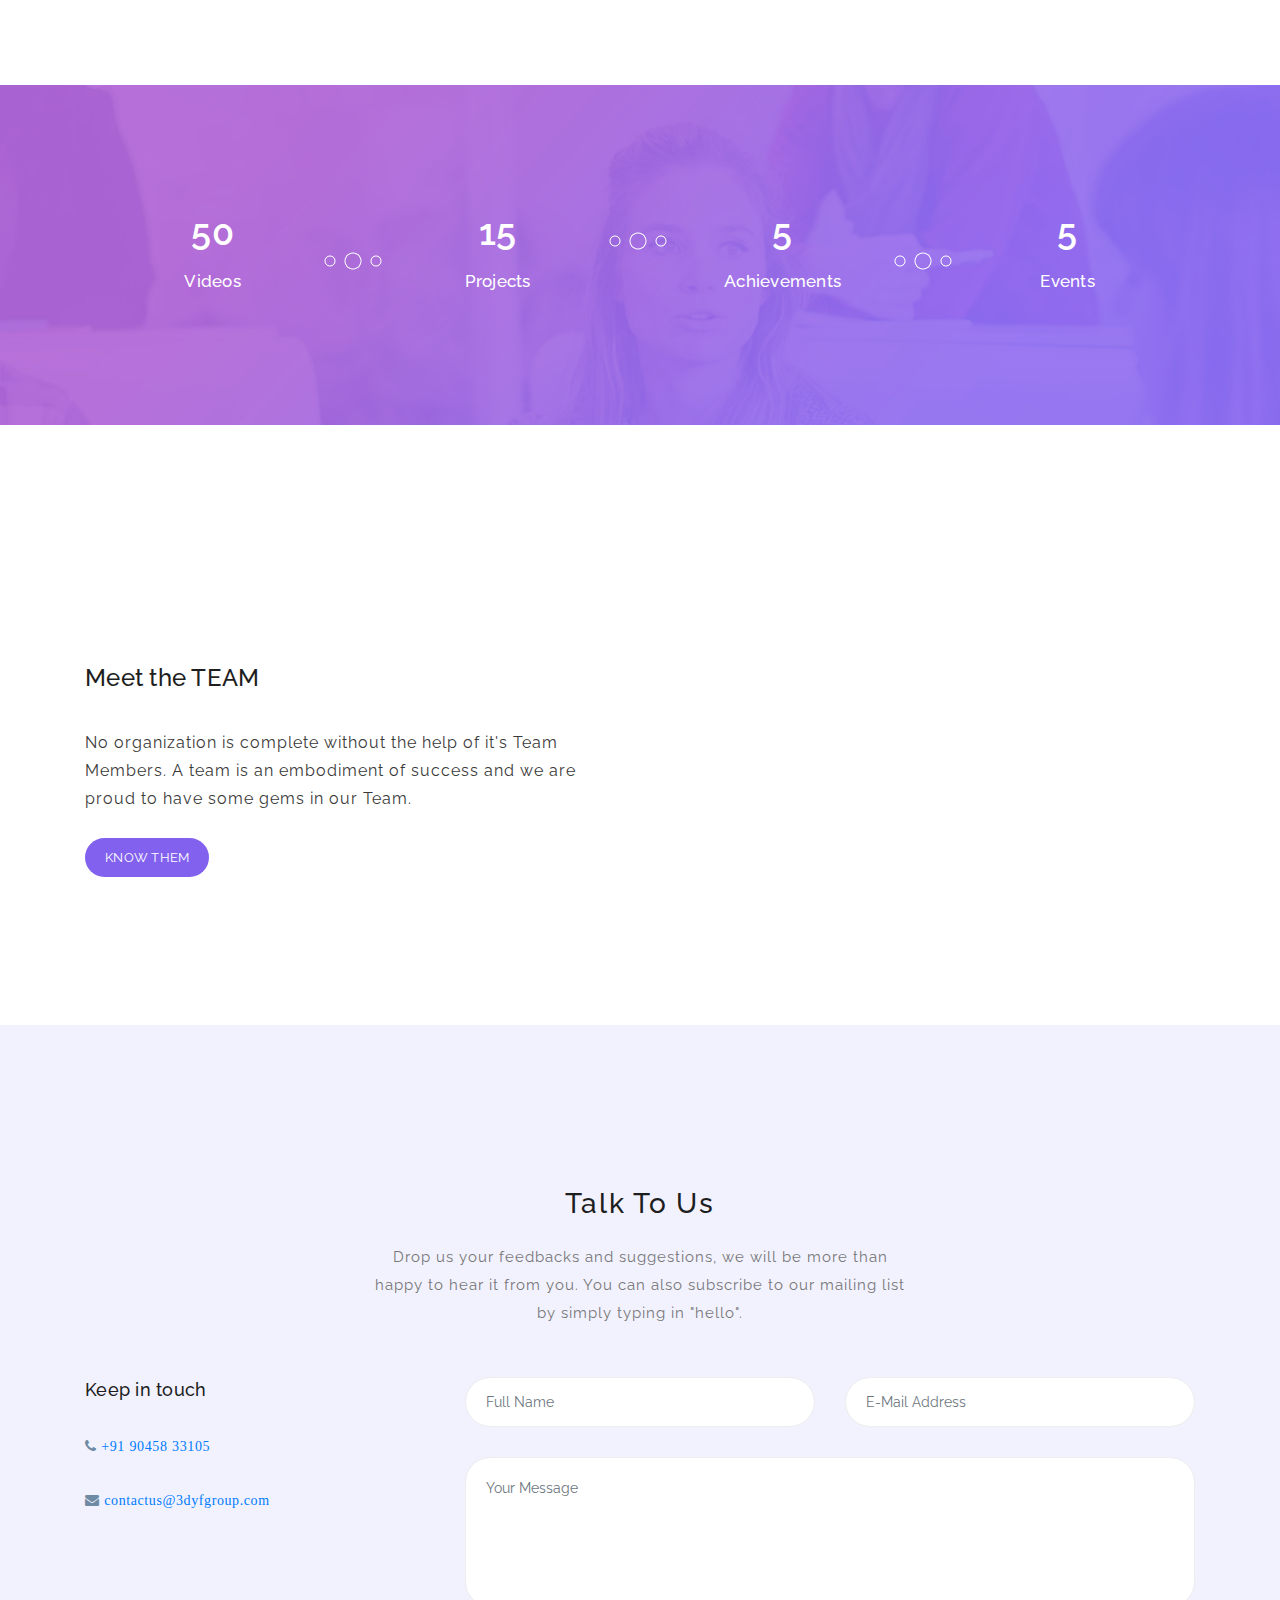
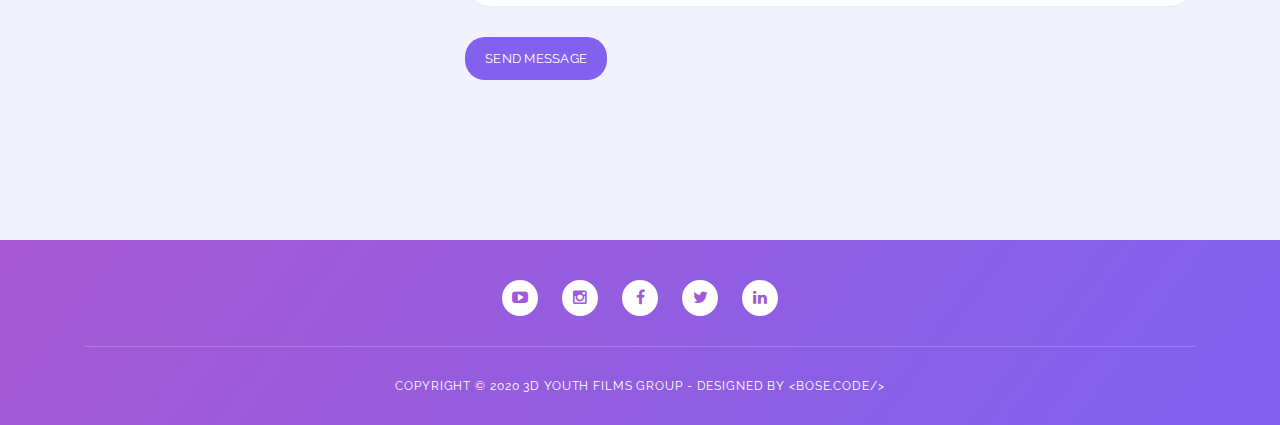
==== commit 6c7c9e34: "Add files via upload" ====
--- a/index.html
+++ b/index.html
@@ -252,7 +252,7 @@
                             <div class="text">
                                 We always focus on bringing <strong>"A CHANGE IN THE SOCIETY”</strong> with the help of our events, drives and short films.
                             </div>
-                            <a href="http://3dyfgroup.com/events.html" class="main-button">Explore More</a>
+                            <a href="events.html" class="main-button">Explore More</a>
                         </div>
                     </div>
                 </div>
@@ -268,7 +268,7 @@
                             <div class="text">
                                 We believe in <strong>“SHARING IS CARING”</strong> and we always try our best to provide you with as many opportunities as possible.
                             </div>
-                            <a href="http://3dyfgroup.com/opportunities.html" class="main-button">Explore More</a>
+                            <a href="opportunities.html" class="main-button">Explore More</a>
                         </div>
                     </div>
                 </div>
@@ -324,7 +324,7 @@
                     </div>
                     <div class="left-text">
                         <p>No organization is complete without the help of it's Team Members. A team is an embodiment of success and we are proud to have some gems in our Team.</p>
-                        <a href="http://3dyfgroup.com/team.html" class="main-button">KNOW THEM</a>
+                        <a href="team.html" class="main-button">KNOW THEM</a>
                     </div>
                 </div>
                 <div class="col-lg-1"></div>
--- a/assets/css/main241220.css
+++ b/assets/css/main241220.css
@@ -0,0 +1,2397 @@
+/* ---------------------------------------------
+Table of contents
+------------------------------------------------
+01. font & reset css
+02. reset
+03. global styles
+04. header
+05. welcome
+06. features
+07. team
+08. pricing
+09. blog
+10. contact
+11. footer
+12. preloader
+
+--------------------------------------------- */
+/* 
+---------------------------------------------
+font & reset css
+--------------------------------------------- 
+*/
+@import url("https://fonts.googleapis.com/css?family=Raleway:100,300,400,500,700,900");
+
+/* 
+---------------------------------------------
+reset
+--------------------------------------------- 
+*/
+html,
+body,
+div,
+span,
+applet,
+object,
+iframe,
+h1,
+h2,
+h3,
+h4,
+h5,
+h6,
+p,
+blockquote,
+div pre,
+a,
+abbr,
+acronym,
+address,
+big,
+cite,
+code,
+del,
+dfn,
+em,
+font,
+img,
+ins,
+kbd,
+q,
+s,
+samp,
+small,
+strike,
+strong,
+sub,
+sup,
+tt,
+var,
+b,
+u,
+i,
+center,
+dl,
+dt,
+dd,
+ol,
+ul,
+li,
+figure,
+header,
+nav,
+section,
+article,
+aside,
+footer,
+figcaption {
+  margin: 0;
+  padding: 0;
+  border: 0;
+  outline: 0;
+}
+
+.clearfix:after {
+  content: ".";
+  display: block;
+  clear: both;
+  visibility: hidden;
+  line-height: 0;
+  height: 0;
+}
+
+.clearfix {
+  display: inline-block;
+}
+
+html[xmlns] .clearfix {
+  display: block;
+}
+
+* html .clearfix {
+  height: 1%;
+}
+
+ul,
+li {
+  padding: 0;
+  margin: 0;
+  list-style: none;
+}
+
+header,
+nav,
+section,
+article,
+aside,
+footer,
+hgroup {
+  display: block;
+}
+
+* {
+  box-sizing: border-box;
+}
+
+html,
+body {
+  font-family: "Raleway", sans-serif;
+  font-weight: 400;
+  background-color: #fff;
+  font-size: 16px;
+  -ms-text-size-adjust: 100%;
+  -webkit-font-smoothing: antialiased;
+  -moz-osx-font-smoothing: grayscale;
+}
+
+a {
+  text-decoration: none !important;
+}
+
+h1,
+h2,
+h3,
+h4,
+h5,
+h6 {
+  margin-top: 0px;
+  margin-bottom: 0px;
+}
+
+ul {
+  margin-bottom: 0px;
+}
+
+/* 
+---------------------------------------------
+global styles
+--------------------------------------------- 
+*/
+html,
+body {
+  background: #fff;
+  font-family: "Raleway", sans-serif;
+}
+
+::selection {
+  background: #ff589e;
+  color: #fff;
+}
+
+::-moz-selection {
+  background: #ff589e;
+  color: #fff;
+}
+
+.section {
+  position: relative;
+  padding-top: 100px;
+  padding-bottom: 80px;
+}
+
+.section.colored {
+  background: #f2f2fe;
+}
+
+.hr {
+  bottom: 0px;
+  width: 100%;
+  height: 1px;
+  margin-top: 10px;
+  border-bottom: 1px solid #eee;
+}
+
+.left-heading.light .section-title {
+  color: #ffffff;
+}
+
+.left-heading .section-title {
+  font-weight: 500;
+  font-size: 24px;
+  line-height: 42px;
+  color: #1e1e1e;
+  letter-spacing: 0.25px;
+  margin-bottom: 30px;
+  position: relative;
+}
+
+.center-heading {
+  text-align: center;
+}
+
+.center-heading .section-title {
+  font-weight: 500;
+  font-size: 28px;
+  color: #1e1e1e;
+  letter-spacing: 1.75px;
+  line-height: 38px;
+  margin-bottom: 20px;
+}
+
+.center-heading.colored .section-title {
+  color: #ffffff;
+}
+
+.center-text {
+  text-align: center;
+  font-weight: 400;
+  font-size: 16px;
+  color: #777;
+  line-height: 28px;
+  letter-spacing: 1px;
+  margin-bottom: 50px;
+}
+
+.center-text.colored {
+  color: #fff;
+}
+
+.center-text p {
+  font-size: 15px;
+  color: #777;
+  margin-bottom: 30px;
+}
+
+.left-text {
+  font-weight: 400;
+  font-size: 16px;
+  color: rgb(58, 57, 57);
+  line-height: 28px;
+  letter-spacing: 1px;
+}
+
+.left-text.light {
+  color: #fff;
+}
+
+.left-text p {
+  margin-bottom: 30px;
+}
+
+.left-text p.dark {
+  color: #3B566E;
+}
+
+.padding-bottom-top-60 {
+  padding-top: 60px !important;
+  padding-bottom: 60px !important;
+}
+
+.padding-bottom-80 {
+  padding-bottom: 80px !important;
+}
+
+.padding-bottom-100 {
+  padding-bottom: 100px !important;
+}
+
+.border-bottom {
+  border-bottom: 1px solid #eee !important;
+}
+
+.mbottom-30 {
+  margin-bottom: 30px !important;
+}
+
+.align-self-center {
+  -ms-flex-item-align: center !important;
+  align-self: center !important;
+}
+
+.align-self-bottom {
+  -ms-flex-item-align: flex-end !important;
+  align-self: flex-end !important;
+}
+
+.padding-bottom-0 {
+  padding-bottom: 0px !important;
+}
+
+.padding-top-0 {
+  padding-top: 0px !important;
+}
+
+.padding-top-80 {
+  padding-top: 80px !important;
+}
+
+.padding-top-70 {
+  padding-top: 70px !important;
+}
+
+.padding-top-20 {
+  padding-top: 20px !important;
+}
+
+.margin-bottom-0 {
+  margin-bottom: 0px !important;
+}
+
+.margin-bottom-30 {
+  margin-bottom: 30px !important;
+}
+
+.margin-top-30 {
+  margin-top: 30px !important;
+}
+
+.margin-top-15 {
+  margin-top: 15px !important;
+}
+
+.margin-bottom-45 {
+  margin-bottom: 45px !important;
+}
+
+.margin-bottom-20 {
+  margin-bottom: 20px !important;
+}
+
+.margin-bottom-60 {
+  margin-bottom: 60px !important;
+}
+
+.margin-bottom-100 {
+  margin-bottom: 100px !important;
+}
+
+@media (max-width: 991px) {
+
+  html,
+  body {
+    overflow-x: hidden;
+  }
+
+  .mobile-top-fix {
+    margin-top: 30px;
+    margin-bottom: 0px;
+  }
+
+  .mobile-bottom-fix {
+    margin-bottom: 30px;
+  }
+
+  .mobile-bottom-fix-big {
+    margin-bottom: 60px;
+  }
+}
+
+a.main-button-slider {
+  font-size: 13px;
+  border-radius: 20px;
+  padding: 12px 20px;
+  background-color: #ff589e;
+  text-transform: uppercase;
+  color: #fff;
+  letter-spacing: 0.25px;
+  -webkit-transition: all 0.3s ease 0s;
+  -moz-transition: all 0.3s ease 0s;
+  -o-transition: all 0.3s ease 0s;
+  transition: all 0.3s ease 0s;
+}
+
+a.main-button-slider:hover {
+  background-color: #8261ee;
+}
+
+a.main-button {
+  font-size: 13px;
+  border-radius: 20px;
+  padding: 12px 20px;
+  background-color: #8261ee;
+  text-transform: uppercase;
+  color: #fff;
+  letter-spacing: 0.25px;
+  -webkit-transition: all 0.3s ease 0s;
+  -moz-transition: all 0.3s ease 0s;
+  -o-transition: all 0.3s ease 0s;
+  transition: all 0.3s ease 0s;
+}
+
+a.main-button:hover {
+  background-color: #ff589e;
+}
+
+button.main-button {
+  outline: none;
+  border: none;
+  cursor: pointer;
+  font-size: 13px;
+  border-radius: 20px;
+  padding: 12px 20px;
+  background-color: #8261ee;
+  text-transform: uppercase;
+  color: #fff;
+  letter-spacing: 0.25px;
+  -webkit-transition: all 0.3s ease 0s;
+  -moz-transition: all 0.3s ease 0s;
+  -o-transition: all 0.3s ease 0s;
+  transition: all 0.3s ease 0s;
+}
+
+button.main-button:hover {
+  background-color: #ff589e;
+}
+
+
+/* 
+---------------------------------------------
+header
+--------------------------------------------- 
+*/
+.header-area {
+  position: fixed;
+  top: 30px;
+  left: 0px;
+  right: 0px;
+  z-index: 100;
+  height: 100px;
+  -webkit-transition: all 0.3s ease 0s;
+  -moz-transition: all 0.3s ease 0s;
+  -o-transition: all 0.3s ease 0s;
+  transition: all 0.3s ease 0s;
+}
+
+.header-area .main-nav {
+  box-shadow: 0px 0px 15px rgba(0, 0, 0, 0.1);
+  border-radius: 40px;
+  min-height: 80px;
+  background: #fff;
+}
+
+.header-area .main-nav .logo {
+  float: left;
+  margin-top: 7px;
+  -webkit-transition: all 0.3s ease 0s;
+  -moz-transition: all 0.3s ease 0s;
+  -o-transition: all 0.3s ease 0s;
+  transition: all 0.3s ease 0s;
+  margin-left: 30px;
+}
+
+.header-area .main-nav .logo img {
+  max-height: 70px !important;
+  width: auto;
+  -webkit-transition: all 0.3s ease 0s;
+  -moz-transition: all 0.3s ease 0s;
+  -o-transition: all 0.3s ease 0s;
+  transition: all 0.3s ease 0s;
+}
+
+.header-area .main-nav .nav {
+  float: right;
+  margin-top: 27px;
+  margin-left: 0px;
+  margin-right: 30px;
+  -webkit-transition: all 0.3s ease 0s;
+  -moz-transition: all 0.3s ease 0s;
+  -o-transition: all 0.3s ease 0s;
+  transition: all 0.3s ease 0s;
+  position: relative;
+  z-index: 999;
+}
+
+.header-area .main-nav .nav li {
+  padding-left: 20px;
+  padding-right: 20px;
+}
+
+.header-area .main-nav .nav li:last-child {
+  padding-right: 0px;
+}
+
+.header-area .main-nav .nav li a {
+  display: block;
+  font-weight: 500;
+  font-size: 13px;
+  color: #fff;
+  -webkit-transition: all 0.3s ease 0s;
+  -moz-transition: all 0.3s ease 0s;
+  -o-transition: all 0.3s ease 0s;
+  transition: all 0.3s ease 0s;
+  height: 40px;
+  line-height: 40px;
+  border: transparent;
+  letter-spacing: 1px;
+}
+
+.header-area .main-nav .nav li a:hover {
+  color: #ff589e;
+}
+
+.header-area .main-nav .menu-trigger {
+  cursor: pointer;
+  display: block;
+  position: absolute;
+  top: 23px;
+  width: 32px;
+  height: 40px;
+  text-indent: -9999em;
+  z-index: 99;
+  right: 40px;
+  display: none;
+}
+
+.header-area .main-nav .menu-trigger span,
+.header-area .main-nav .menu-trigger span:before,
+.header-area .main-nav .menu-trigger span:after {
+  -moz-transition: all 0.4s;
+  -o-transition: all 0.4s;
+  -webkit-transition: all 0.4s;
+  transition: all 0.4s;
+  background-color: #3B566E;
+  display: block;
+  position: absolute;
+  width: 30px;
+  height: 2px;
+  left: 0;
+}
+
+.header-area .main-nav .menu-trigger span:before,
+.header-area .main-nav .menu-trigger span:after {
+  -moz-transition: all 0.4s;
+  -o-transition: all 0.4s;
+  -webkit-transition: all 0.4s;
+  transition: all 0.4s;
+  background-color: #3B566E;
+  display: block;
+  position: absolute;
+  width: 30px;
+  height: 2px;
+  left: 0;
+  width: 75%;
+}
+
+.header-area .main-nav .menu-trigger span:before,
+.header-area .main-nav .menu-trigger span:after {
+  content: "";
+}
+
+.header-area .main-nav .menu-trigger span {
+  top: 16px;
+}
+
+.header-area .main-nav .menu-trigger span:before {
+  -moz-transform-origin: 33% 100%;
+  -ms-transform-origin: 33% 100%;
+  -webkit-transform-origin: 33% 100%;
+  transform-origin: 33% 100%;
+  top: -10px;
+  z-index: 10;
+}
+
+.header-area .main-nav .menu-trigger span:after {
+  -moz-transform-origin: 33% 0;
+  -ms-transform-origin: 33% 0;
+  -webkit-transform-origin: 33% 0;
+  transform-origin: 33% 0;
+  top: 10px;
+}
+
+.header-area .main-nav .menu-trigger.active span,
+.header-area .main-nav .menu-trigger.active span:before,
+.header-area .main-nav .menu-trigger.active span:after {
+  background-color: transparent;
+  width: 100%;
+}
+
+.header-area .main-nav .menu-trigger.active span:before {
+  -moz-transform: translateY(6px) translateX(1px) rotate(45deg);
+  -ms-transform: translateY(6px) translateX(1px) rotate(45deg);
+  -webkit-transform: translateY(6px) translateX(1px) rotate(45deg);
+  transform: translateY(6px) translateX(1px) rotate(45deg);
+  background-color: #3B566E;
+}
+
+.header-area .main-nav .menu-trigger.active span:after {
+  -moz-transform: translateY(-6px) translateX(1px) rotate(-45deg);
+  -ms-transform: translateY(-6px) translateX(1px) rotate(-45deg);
+  -webkit-transform: translateY(-6px) translateX(1px) rotate(-45deg);
+  transform: translateY(-6px) translateX(1px) rotate(-45deg);
+  background-color: #3B566E;
+}
+
+.header-area.header-sticky {
+  min-height: 80px;
+}
+
+.header-area.header-sticky .logo {
+  margin-top: 0.2375rem;
+}
+
+.header-area.header-sticky .nav {
+  margin-top: 20px !important;
+}
+
+.header-area.header-sticky .nav li a {
+  color: #1e1e1e;
+}
+
+.header-area.header-sticky .nav li a.active {
+  color: #ff589e;
+}
+
+@media (max-width: 1200px) {
+  .header-area .main-nav .nav li {
+    padding-left: 12px;
+    padding-right: 12px;
+  }
+
+  .header-area .main-nav:before {
+    display: none;
+  }
+}
+
+@media (max-width: 991px) {
+  .header-area {
+    padding: 0px 15px;
+    height: 80px;
+    box-shadow: none;
+    text-align: center;
+  }
+
+  .header-area .container {
+    padding: 0px;
+  }
+
+  .header-area .logo {
+    margin-top: 0.3375rem !important;
+    margin-left: 30px;
+  }
+
+  .header-area .menu-trigger {
+    display: block !important;
+  }
+
+  .header-area .main-nav {
+    overflow: hidden;
+  }
+
+  .header-area .main-nav .nav {
+    float: none;
+    width: 100%;
+    margin-top: 80px !important;
+    display: none;
+    -webkit-transition: all 0s ease 0s;
+    -moz-transition: all 0s ease 0s;
+    -o-transition: all 0s ease 0s;
+    transition: all 0s ease 0s;
+    margin-left: 0px;
+  }
+
+  .header-area .main-nav .nav li:first-child {
+    border-top: 1px solid #eee;
+  }
+
+  .header-area .main-nav .nav li {
+    width: 100%;
+    background: #fff;
+    border-bottom: 1px solid #eee;
+    padding-left: 0px !important;
+    padding-right: 0px !important;
+  }
+
+  .header-area .main-nav .nav li a {
+    height: 50px !important;
+    line-height: 50px !important;
+    padding: 0px !important;
+    border: none !important;
+    background: #fff !important;
+    color: #3B566E !important;
+  }
+
+  .header-area .main-nav .nav li a:hover {
+    background: #eee !important;
+  }
+}
+
+@media (min-width: 992px) {
+  .header-area .main-nav .nav {
+    display: flex !important;
+  }
+}
+
+/* 
+---------------------------------------------
+welcome
+--------------------------------------------- 
+*/
+.welcome-area {
+  overflow: hidden;
+  position: relative;
+  display: flex;
+  align-items: center;
+  justify-content: center;
+  background-image: url(../images/banner-bg.png);
+  background-repeat: no-repeat;
+  background-position: center center;
+  background-size: cover;
+  height: 100vh;
+}
+
+.welcome-area .header-text {
+  position: absolute;
+  top: 50%;
+  transform: translateY(-55%);
+  text-align: center;
+  width: 100%;
+}
+
+.welcome-area .header-text h1 {
+  font-weight: 500;
+  font-size: 36px;
+  line-height: 54px;
+  letter-spacing: 1.4px;
+  margin-bottom: 30px;
+  color: #fff;
+}
+
+.welcome-area .header-text p {
+  font-weight: 400;
+  font-size: 15px;
+  color: #fff;
+  line-height: 28px;
+  letter-spacing: 0.25px;
+  margin-bottom: 40px;
+  position: relative;
+}
+
+@media (max-width: 991px) {
+  .welcome-area .header-text {
+    top: 65% !important;
+    transform: perspective(1px) translateY(-60%) !important;
+    text-align: center;
+  }
+
+  .welcome-area .header-text h1 {
+    text-align: center;
+    color: #fff;
+    margin-bottom: 15px;
+  }
+
+  .welcome-area .header-text h1 span {
+    color: #fff;
+  }
+
+  .welcome-area .header-text p {
+    text-align: center;
+    color: #fff;
+    margin-bottom: 20px;
+  }
+}
+
+@media (max-width: 820px) {
+  .welcome-area .header-text {
+    top: 65% !important;
+    transform: perspective(1px) translateY(-60%) !important;
+  }
+
+  .welcome-area .header-text h1 {
+    font-size: 22px;
+    line-height: 30px;
+    margin-bottom: 15px;
+  }
+
+  .welcome-area .header-text p {
+    margin-bottom: 20px;
+  }
+}
+
+@media (max-width: 765px) {
+  .welcome-area {
+    margin-bottom: 100px;
+  }
+
+  .welcome-area .header-text {
+    top: 50% !important;
+    transform: perspective(1px) translateY(-50%) !important;
+    text-align: center;
+  }
+
+  .welcome-area .header-text .buttons {
+    display: none;
+  }
+
+  .welcome-area .header-text h1 {
+    font-weight: 600;
+    font-size: 24px !important;
+    line-height: 30px !important;
+    margin-bottom: 30px !important;
+  }
+
+  .welcome-area .header-text h1 span {
+    color: #fff;
+  }
+
+  .welcome-area .header-text p {
+    text-align: center;
+    color: #fff;
+    font-size: 14px;
+    line-height: 22px;
+    margin-bottom: 40px;
+  }
+}
+
+/* 
+---------------------------------------------
+welcome----past-events
+--------------------------------------------- 
+*/
+.welcome-area-past-events {
+  overflow: hidden;
+  position: relative;
+  display: flex;
+  align-items: center;
+  justify-content: center;
+  background-image: url(../images/pastevent_bg.jpg);
+  background-repeat: no-repeat;
+  background-position: center center;
+  background-size: cover;
+  height: 100vh;
+}
+
+.welcome-area-past-events .header-text {
+  position: absolute;
+  top: 50%;
+  transform: translateY(-55%);
+  text-align: center;
+  width: 100%;
+}
+
+.welcome-area-past-events .header-text h1 {
+  font-weight: 500;
+  font-size: 36px;
+  line-height: 54px;
+  letter-spacing: 1.4px;
+  margin-bottom: 30px;
+  color: #fff;
+}
+
+.welcome-area-past-events .header-text p {
+  font-weight: 400;
+  font-size: 15px;
+  color: #fff;
+  line-height: 28px;
+  letter-spacing: 0.25px;
+  margin-bottom: 40px;
+  position: relative;
+}
+
+@media (max-width: 991px) {
+  .welcome-area-past-events .header-text {
+    top: 65% !important;
+    transform: perspective(1px) translateY(-60%) !important;
+    text-align: center;
+  }
+
+  .welcome-area-past-events .header-text h1 {
+    text-align: center;
+    color: #fff;
+    margin-bottom: 15px;
+  }
+
+  .welcome-area-past-events .header-text h1 span {
+    color: #fff;
+  }
+
+  .welcome-area-past-events .header-text p {
+    text-align: center;
+    color: #fff;
+    margin-bottom: 20px;
+  }
+}
+
+@media (max-width: 820px) {
+  .welcome-area-past-events .header-text {
+    top: 65% !important;
+    transform: perspective(1px) translateY(-60%) !important;
+  }
+
+  .welcome-area-past-events .header-text h1 {
+    font-size: 22px;
+    line-height: 30px;
+    margin-bottom: 15px;
+  }
+
+  .welcome-area-past-events .header-text p {
+    margin-bottom: 20px;
+  }
+}
+
+@media (max-width: 765px) {
+  .welcome-area-past-events {
+    margin-bottom: 100px;
+  }
+
+  .welcome-area-past-events .header-text {
+    top: 50% !important;
+    transform: perspective(1px) translateY(-50%) !important;
+    text-align: center;
+  }
+
+  .welcome-area-past-events .header-text .buttons {
+    display: none;
+  }
+
+  .welcome-area-past-events .header-text h1 {
+    font-weight: 600;
+    font-size: 24px !important;
+    line-height: 30px !important;
+    margin-bottom: 30px !important;
+  }
+
+  .welcome-area-past-events .header-text h1 span {
+    color: #fff;
+  }
+
+  .welcome-area-past-events .header-text p {
+    text-align: center;
+    color: #fff;
+    font-size: 14px;
+    line-height: 22px;
+    margin-bottom: 40px;
+  }
+}
+
+/*
+---------------------------------------------
+welcome----social-events
+--------------------------------------------- 
+*/
+.welcome-area-social-events {
+  overflow: hidden;
+  position: relative;
+  display: flex;
+  align-items: center;
+  justify-content: center;
+  background-image: url(../images/events/social/bg.jpg);
+  background-repeat: no-repeat;
+  background-position: center center;
+  background-size: cover;
+  height: 100vh;
+}
+
+.welcome-area-social-events .header-text {
+  position: absolute;
+  top: 50%;
+  transform: translateY(-55%);
+  text-align: center;
+  width: 100%;
+}
+
+.welcome-area-social-events .header-text h1 {
+  font-weight: 500;
+  font-size: 36px;
+  line-height: 54px;
+  letter-spacing: 1.4px;
+  margin-bottom: 30px;
+  color: #fff;
+}
+
+.welcome-area-social-events .header-text p {
+  font-weight: 400;
+  font-size: 15px;
+  color: #fff;
+  line-height: 28px;
+  letter-spacing: 0.25px;
+  margin-bottom: 40px;
+  position: relative;
+}
+
+@media (max-width: 991px) {
+  .welcome-area-social-events .header-text {
+    top: 65% !important;
+    transform: perspective(1px) translateY(-60%) !important;
+    text-align: center;
+  }
+
+  .welcome-area-social-events .header-text h1 {
+    text-align: center;
+    color: #fff;
+    margin-bottom: 15px;
+  }
+
+  .welcome-area-social-events .header-text h1 span {
+    color: #fff;
+  }
+
+  .welcome-area-social-events .header-text p {
+    text-align: center;
+    color: #fff;
+    margin-bottom: 20px;
+  }
+}
+
+@media (max-width: 820px) {
+  .welcome-area-social-events .header-text {
+    top: 65% !important;
+    transform: perspective(1px) translateY(-60%) !important;
+  }
+
+  .welcome-area-social-events .header-text h1 {
+    font-size: 22px;
+    line-height: 30px;
+    margin-bottom: 15px;
+  }
+
+  .welcome-area-social-events .header-text p {
+    margin-bottom: 20px;
+  }
+}
+
+@media (max-width: 765px) {
+  .welcome-area-social-events {
+    margin-bottom: 100px;
+  }
+
+  .welcome-area-social-events .header-text {
+    top: 50% !important;
+    transform: perspective(1px) translateY(-50%) !important;
+    text-align: center;
+  }
+
+  .welcome-area-social-events .header-text .buttons {
+    display: none;
+  }
+
+  .welcome-area-social-events .header-text h1 {
+    font-weight: 600;
+    font-size: 24px !important;
+    line-height: 30px !important;
+    margin-bottom: 30px !important;
+  }
+
+  .welcome-area-social-events .header-text h1 span {
+    color: #fff;
+  }
+
+  .welcome-area-social-events .header-text p {
+    text-align: center;
+    color: #fff;
+    font-size: 14px;
+    line-height: 22px;
+    margin-bottom: 40px;
+  }
+}
+
+
+/*
+---------------------------------------------
+welcome----shortfilms
+--------------------------------------------- 
+*/
+.welcome-area-shortfilms {
+  overflow: hidden;
+  position: relative;
+  display: flex;
+  align-items: center;
+  justify-content: center;
+  background-image: url(../images/shortfilms_bg.jpg);
+  background-repeat: no-repeat;
+  background-position: center center;
+  background-size: cover;
+  height: 100vh;
+}
+
+.welcome-area-shortfilms .header-text {
+  position: absolute;
+  top: 50%;
+  transform: translateY(-55%);
+  text-align: center;
+  width: 100%;
+}
+
+.welcome-area-shortfilms .header-text h1 {
+  font-weight: 500;
+  font-size: 36px;
+  line-height: 54px;
+  letter-spacing: 1.4px;
+  margin-bottom: 30px;
+  color: #fff;
+}
+
+.welcome-area-shortfilms .header-text p {
+  font-weight: 400;
+  font-size: 15px;
+  color: #fff;
+  line-height: 28px;
+  letter-spacing: 0.25px;
+  margin-bottom: 40px;
+  position: relative;
+}
+
+@media (max-width: 991px) {
+  .welcome-area-shortfilms .header-text {
+    top: 65% !important;
+    transform: perspective(1px) translateY(-60%) !important;
+    text-align: center;
+  }
+
+  .welcome-area-shortfilms .header-text h1 {
+    text-align: center;
+    color: #fff;
+    margin-bottom: 15px;
+  }
+
+  .welcome-area-shortfilms .header-text h1 span {
+    color: #fff;
+  }
+
+  .welcome-area-shortfilms .header-text p {
+    text-align: center;
+    color: #fff;
+    margin-bottom: 20px;
+  }
+}
+
+@media (max-width: 820px) {
+  .welcome-area-shortfilms .header-text {
+    top: 65% !important;
+    transform: perspective(1px) translateY(-60%) !important;
+  }
+
+  .welcome-area-shortfilms .header-text h1 {
+    font-size: 22px;
+    line-height: 30px;
+    margin-bottom: 15px;
+  }
+
+  .welcome-area-shortfilms .header-text p {
+    margin-bottom: 20px;
+  }
+}
+
+@media (max-width: 765px) {
+  .welcome-area-shortfilms {
+    margin-bottom: 100px;
+  }
+
+  .welcome-area-shortfilms .header-text {
+    top: 50% !important;
+    transform: perspective(1px) translateY(-50%) !important;
+    text-align: center;
+  }
+
+  .welcome-area-shortfilms .header-text .buttons {
+    display: none;
+  }
+
+  .welcome-area-shortfilms .header-text h1 {
+    font-weight: 600;
+    font-size: 24px !important;
+    line-height: 30px !important;
+    margin-bottom: 30px !important;
+  }
+
+  .welcome-area-shortfilms .header-text h1 span {
+    color: #fff;
+  }
+
+  .welcome-area-shortfilms .header-text p {
+    text-align: center;
+    color: #fff;
+    font-size: 14px;
+    line-height: 22px;
+    margin-bottom: 40px;
+  }
+}
+
+
+/* 
+---------------------------------------------
+features
+--------------------------------------------- 
+*/
+.features-small-item {
+  cursor: pointer;
+  display: block;
+  background: #FFFFFF;
+  box-shadow: 0 2px 48px 0 rgba(0, 0, 0, 0.10);
+  -webkit-border-radius: 20px;
+  -moz-border-radius: 20px;
+  border-radius: 20px;
+  padding: 30px;
+  text-align: center;
+  -webkit-transition: all 0.3s ease 0s;
+  -moz-transition: all 0.3s ease 0s;
+  -o-transition: all 0.3s ease 0s;
+  transition: all 0.3s ease 0s;
+  position: relative;
+  margin-bottom: 30px;
+}
+
+.features-small-item:hover .icon {
+  background-color: #ff589e;
+}
+
+.features-small-item .icon {
+  -webkit-transition: all 0.3s ease 0s;
+  -moz-transition: all 0.3s ease 0s;
+  -o-transition: all 0.3s ease 0s;
+  transition: all 0.3s ease 0s;
+  width: 90px;
+  height: 90px;
+  line-height: 90px;
+  margin: auto;
+  position: relative;
+  margin-bottom: 30px;
+  background: #8261ee;
+  -webkit-border-radius: 50%;
+  -moz-border-radius: 50%;
+  border-radius: 50%;
+}
+
+.features-small-item .icon i {
+  font-size: 18px;
+  color: #fff;
+}
+
+.features-small-item .features-title {
+  font-weight: 500;
+  font-size: 18px;
+  color: #1e1e1e;
+  letter-spacing: 0.7px;
+  margin-bottom: 15px;
+  position: relative;
+  z-index: 2;
+}
+
+.features-small-item p {
+  font-weight: 400;
+  font-size: 13px;
+  color: rgb(39, 39, 39);
+  letter-spacing: 0.5px;
+  line-height: 25px;
+  position: relative;
+  z-index: 2;
+}
+
+.features-small-item a {
+  float: right;
+  position: relative;
+  z-index: 2;
+}
+
+.home-feature {
+  padding-bottom: 0px;
+  padding-top: 30px;
+  margin-top: -380px;
+  z-index: 9;
+}
+
+@media (max-width: 991px) {
+  .home-feature {
+    padding-bottom: 0px;
+    padding-top: 0px;
+    margin-top: 0px;
+    z-index: 9;
+    margin-top: -250px;
+  }
+}
+
+/* 
+---------------------------------------------
+parallax & home seperator
+--------------------------------------------- 
+*/
+.mini {
+  min-height: 215px;
+  overflow: hidden;
+  position: relative;
+  padding-top: 90px;
+  padding-bottom: 90px;
+}
+
+.mini:before {
+  content: '';
+  position: absolute;
+  width: 140%;
+  height: 140%;
+  opacity: .95;
+  background-repeat: no-repeat;
+  background-size: cover;
+  background-position: center center;
+  background-image: url(../images/work-process-bg.png);
+  z-index: 2;
+  top: -20%;
+  left: -20%;
+}
+
+.mini .mini-content {
+  position: relative;
+  z-index: 3;
+}
+
+.mini .mini-content .info {
+  text-align: center;
+  color: #fff;
+  padding-top: 20px;
+  padding-bottom: 20px;
+}
+
+.mini .mini-content .info small {
+  display: block;
+  font-weight: 400;
+  font-size: 13px;
+  margin-bottom: 5px;
+}
+
+.mini .mini-content .info strong {
+  font-weight: 700;
+  font-size: 17px;
+  margin-bottom: 40px;
+  display: block;
+}
+
+.mini .mini-content .info h1 {
+  color: #fff;
+  font-weight: 500;
+  font-size: 28px;
+  letter-spacing: 0.25px;
+  margin-bottom: 30px;
+}
+
+.mini .mini-content .info p {
+  letter-spacing: 1px;
+  margin-bottom: 40px;
+  color: #fff;
+  letter-spacing: 0.25px;
+  line-height: 26px;
+  font-weight: 400;
+  font-size: 15px;
+}
+
+.mini .mini-content .info p span {
+  text-decoration: underline;
+}
+
+.mini .mini-content .mini-box {
+  display: block;
+  background: #fff;
+  padding: 20px;
+  border-radius: 20px;
+  box-shadow: 0 2px 48px 0 rgba(0, 0, 0, 0.08);
+  margin-bottom: 30px;
+  position: relative;
+  -webkit-transition: all 0.3s ease 0s;
+  -moz-transition: all 0.3s ease 0s;
+  -o-transition: all 0.3s ease 0s;
+  transition: all 0.3s ease 0s;
+  text-align: center;
+}
+
+.mini .mini-content .mini-box:hover {
+  margin-top: -10px;
+}
+
+.mini .mini-content .mini-box:before {
+  content: '';
+  position: absolute;
+  z-index: -1;
+  background: #fff;
+  width: 100%;
+  opacity: .15;
+  height: 100%;
+  bottom: -10px;
+  left: 0px;
+  right: -20px;
+  margin: auto;
+  border-radius: 20px;
+}
+
+.mini .mini-content .mini-box i {
+  display: block;
+  font-size: 20px;
+  margin-bottom: 15px;
+}
+
+.mini .mini-content .mini-box span {
+  display: block;
+  font-weight: 400;
+  font-size: 14px;
+  color: #777;
+  letter-spacing: .75px;
+}
+
+.mini .mini-content .mini-box strong {
+  display: block;
+  font-weight: 400;
+  font-size: 17px;
+  color: #1e1e1e;
+  letter-spacing: 0.25px;
+  margin-bottom: 5px;
+  margin-top: 20px;
+}
+
+.counter {
+  overflow: hidden;
+  position: relative;
+}
+
+.counter:before {
+  content: '';
+  position: absolute;
+  width: 140%;
+  height: 140%;
+  opacity: .90;
+  background-image: url(../images/fun-facts-bg.png);
+  background-repeat: no-repeat;
+  background-size: cover;
+  background-position: center center;
+  z-index: 2;
+  top: -20%;
+  left: -20%;
+}
+
+.counter .content {
+  position: relative;
+  z-index: 3;
+  width: 100%;
+}
+
+.counter .content .count-item {
+  height: 340px;
+  position: relative;
+  float: left;
+  width: 100%;
+}
+
+.counter .content .count-item.decoration-bottom {
+  position: relative;
+}
+
+.counter .content .count-item.decoration-bottom:after {
+  content: '';
+  position: absolute;
+  width: 70%;
+  height: 32px;
+  top: 160px;
+  left: 70%;
+  background: url(../images/circle-dec.png) center center no-repeat;
+  -webkit-transition: all 0.3s ease 0s;
+  -moz-transition: all 0.3s ease 0s;
+  -o-transition: all 0.3s ease 0s;
+  transition: all 0.3s ease 0s;
+}
+
+.counter .content .count-item.decoration-top {
+  position: relative;
+}
+
+.counter .content .count-item.decoration-top:after {
+  content: '';
+  position: absolute;
+  width: 70%;
+  height: 32px;
+  top: 140px;
+  left: 70%;
+  background: url(../images/circle-dec.png) center center no-repeat;
+  -webkit-transition: all 0.3s ease 0s;
+  -moz-transition: all 0.3s ease 0s;
+  -o-transition: all 0.3s ease 0s;
+  transition: all 0.3s ease 0s;
+}
+
+.counter .content .count-item:hover strong {
+  margin-top: 110px;
+}
+
+.counter .content .count-item strong {
+  display: block;
+  text-align: center;
+  font-weight: 600;
+  font-size: 36px;
+  letter-spacing: 0.25px;
+  margin-bottom: 10px;
+  color: #fff;
+  margin-top: 120px;
+  -webkit-transition: all 0.3s ease 0s;
+  -moz-transition: all 0.3s ease 0s;
+  -o-transition: all 0.3s ease 0s;
+  transition: all 0.3s ease 0s;
+}
+
+.counter .content .count-item span {
+  display: block;
+  text-align: center;
+  color: #fff;
+  font-weight: 500;
+  font-size: 17px;
+  letter-spacing: 0.25px;
+}
+
+@media (max-width: 991px) {
+  .parallax {
+    padding-top: 60px;
+    padding-bottom: 60px;
+    min-height: auto;
+  }
+
+  .parallax .content {
+    position: relative !important;
+    top: 0% !important;
+    transform: perspective(1px) translateY(0%) !important;
+  }
+
+  .counter {
+    padding-top: 60px;
+    padding-bottom: 60px;
+  }
+
+  .counter .content {
+    position: relative !important;
+    top: 0% !important;
+    transform: perspective(1px) translateY(0%) !important;
+  }
+
+  .counter .content .count-item {
+    height: auto;
+    padding-top: 20px;
+    padding-bottom: 20px;
+  }
+
+  .counter .content .count-item:hover strong {
+    margin-top: 0px;
+  }
+
+  .counter .content .count-item:before {
+    display: none;
+  }
+
+  .counter .content .count-item:after {
+    display: none;
+  }
+
+  .counter .content .count-item strong {
+    margin-top: 0px;
+  }
+}
+
+/* 
+---------------------------------------------
+team
+--------------------------------------------- 
+*/
+.team-item {
+  background: #fff;
+  box-shadow: 0 2px 48px 0 rgba(0, 0, 0, 0.10);
+  border-radius: 20px;
+  position: relative;
+  margin-bottom: 30px;
+  padding-bottom: 25px;
+}
+
+.team-item:hover .team-content .team-info {
+  margin-left: 30px;
+}
+
+.team-item i {
+  display: block;
+  margin-left: 25px;
+  margin-top: 25px;
+  font-size: 30px;
+  color: #4E47DE;
+  text-align: center;
+}
+
+.team-item .user-image {
+  width: 60px;
+  height: 60px;
+  overflow: hidden;
+  -webkit-border-radius: 100px;
+  -moz-border-radius: 100px;
+  border-radius: 100px;
+  -webkit-transition: all 0.3s ease 0s;
+  -moz-transition: all 0.3s ease 0s;
+  -o-transition: all 0.3s ease 0s;
+  transition: all 0.3s ease 0s;
+  margin-left: 25px;
+  float: left;
+}
+
+.team-item .team-content {
+  text-align: left;
+  overflow: hidden;
+}
+
+.team-item .team-content .team-info {
+  float: left;
+  margin-left: 20px;
+  margin-top: 8px;
+  -webkit-transition: all 0.3s ease 0s;
+  -moz-transition: all 0.3s ease 0s;
+  -o-transition: all 0.3s ease 0s;
+  transition: all 0.3s ease 0s;
+}
+
+.team-item .team-content .team-info .user-name {
+  display: block;
+  font-weight: 400;
+  font-size: 17px;
+  color: #1e1e1e;
+  letter-spacing: 0.25px;
+  margin-bottom: 5px;
+}
+
+.team-item .team-content .team-info span {
+  display: block;
+  font-weight: 400;
+  font-size: 15px;
+  color: #ff589e;
+  letter-spacing: 0.25px;
+}
+
+.team-item .team-content p {
+  margin-top: 25px;
+  padding-left: 25px;
+  padding-right: 25px;
+  margin-bottom: 25px;
+  font-weight: 400;
+  font-size: 15px;
+  color: #777;
+  letter-spacing: 0.6px;
+  line-height: 26px;
+}
+
+/* 
+---------------------------------------------
+pricing
+--------------------------------------------- 
+*/
+.pricing-item {
+  background: #FFFFFF;
+  box-shadow: 0 2px 48px 0 rgba(0, 0, 0, 0.1);
+  border-radius: 20px;
+  margin-bottom: 30px;
+  margin-top: 20px;
+  padding: 30px 0px 40px 0px;
+}
+
+.pricing-item.active .pricing-header {
+  position: relative;
+}
+
+.pricing-item.active .pricing-header .pricing-title {
+  color: #1e1e1e;
+}
+
+.pricing-item.active .pricing-body .price-wrapper {
+  background-color: #ff589e;
+}
+
+.pricing-item.active .pricing-body .price-wrapper .currency {
+  color: #fff;
+}
+
+.pricing-item.active .pricing-body .price-wrapper .price {
+  color: #fff;
+}
+
+.pricing-item.active .pricing-body .price-wrapper .period {
+  color: #fff;
+}
+
+.pricing-item .pricing-header {
+  text-align: center;
+  display: block;
+  position: relative;
+  padding-bottom: 10px;
+}
+
+.pricing-item .pricing-header .pricing-title {
+  font-weight: 500;
+  font-size: 17px;
+  letter-spacing: 0.25px;
+  color: #1e1e1e;
+  width: 180px;
+  height: 40px;
+  line-height: 40px;
+  left: 0px;
+  right: 0px;
+  margin: auto;
+}
+
+.pricing-item .pricing-body {
+  margin-bottom: 40px;
+}
+
+.pricing-item .pricing-body .price-wrapper {
+  text-align: center;
+  padding-top: 20px;
+  padding-bottom: 13px;
+  background: #8261ee;
+  width: 80%;
+  margin: auto;
+  margin-bottom: 40px;
+  margin-top: 5px;
+  border-radius: 20px;
+}
+
+.pricing-item .pricing-body .price-wrapper .currency {
+  height: 47px;
+  font-weight: 500;
+  font-size: 32px;
+  color: #fff;
+  position: relative;
+  top: -1px;
+}
+
+.pricing-item .pricing-body .price-wrapper .price {
+  font-weight: 500;
+  font-size: 28px;
+  color: #fff;
+}
+
+.pricing-item .pricing-body .price-wrapper .period {
+  font-weight: 400;
+  font-size: 14px;
+  color: #fff;
+  display: block;
+  letter-spacing: 0.88px;
+}
+
+.pricing-item .pricing-body .list li {
+  text-align: center;
+  margin-bottom: 12px;
+  font-weight: 400;
+  font-size: 13px;
+  color: #7a7a7a;
+  letter-spacing: 0.25px;
+  text-decoration: line-through;
+}
+
+.pricing-item .pricing-body .list li.active {
+  color: #7a7a7a;
+  text-decoration: none;
+}
+
+.pricing-item .pricing-footer {
+  text-align: center;
+  margin-top: 50px;
+}
+
+/* 
+---------------------------------------------
+blog
+--------------------------------------------- 
+*/
+.blog-post-thumb {
+  text-align: center;
+  margin-bottom: 30px;
+}
+
+.blog-post-thumb.big .img {
+  height: 400px;
+}
+
+.blog-post-thumb .img {
+  overflow: hidden;
+  border-radius: 20px;
+  position: relative;
+  height: 200px;
+}
+
+.blog-post-thumb .blog-content {
+  margin-top: -30px;
+  padding-top: 50px;
+}
+
+.blog-post-thumb h3 {
+  margin-bottom: 20px !important;
+}
+
+.blog-post-thumb h3 a {
+  font-weight: 500;
+  font-size: 18px;
+  color: #1e1e1e;
+  letter-spacing: 0.25px;
+  line-height: 26px;
+  -webkit-transition: all 0.3s ease 0s;
+  -moz-transition: all 0.3s ease 0s;
+  -o-transition: all 0.3s ease 0s;
+  transition: all 0.3s ease 0s;
+}
+
+.blog-post-thumb h3 a:hover {
+  color: #ff589e;
+}
+
+.blog-post-thumb .text {
+  font-weight: 400;
+  font-size: 13px;
+  color: rgb(58, 57, 57);
+  letter-spacing: 0.26px;
+  line-height: 26px;
+  margin-bottom: 15px;
+}
+
+.blog-post-thumb .post-footer span {
+  float: left;
+  height: 30px;
+  line-height: 30px;
+  font-weight: 300;
+  font-size: 14px;
+  color: #777;
+  padding-left: 30px;
+}
+
+.blog-post-thumb a.main-button {
+  margin-top: 10px;
+  display: inline-block;
+}
+
+.blog-list .blog-post-thumb {
+  text-align: left;
+}
+
+
+/* 
+---------------------------------------------
+contact
+--------------------------------------------- 
+*/
+
+#contact-us {
+  padding: 160px 0px;
+}
+
+#contact-us h5 {
+  font-weight: 500;
+  font-size: 18px;
+  color: #1e1e1e;
+  letter-spacing: 0.25px;
+  line-height: 26px;
+}
+
+.contact-text {
+  font-weight: 400;
+  font-size: 14px;
+  color: #6F8BA4;
+  letter-spacing: 0.6px;
+  line-height: 26px;
+}
+
+.contact-text p {
+  margin-bottom: 28px;
+}
+
+.contact-form input,
+.contact-form textarea {
+  color: #777;
+  font-size: 14px;
+  border: 1px solid #eee;
+  width: 100%;
+  height: 50px;
+  outline: none;
+  padding-left: 20px;
+  padding-right: 20px;
+  border-radius: 25px;
+  -webkit-appearance: none;
+  -moz-appearance: none;
+  appearance: none;
+  margin-bottom: 30px;
+}
+
+.contact-form textarea {
+  height: 150px;
+  resize: none;
+  padding: 20px;
+}
+
+/* 
+---------------------------------------------
+footer
+--------------------------------------------- 
+*/
+footer {
+  background-image: linear-gradient(127deg, #a759d1 0%, #8261ee 91%);
+  padding-top: 30px;
+}
+
+footer .social {
+  overflow: hidden;
+  margin-top: 10px;
+  text-align: center;
+}
+
+footer .social li {
+  margin: 0px 10px;
+  display: inline-block;
+}
+
+footer .social li a {
+  color: #9d5bd9;
+  text-align: center;
+  background-color: #fff;
+  width: 36px;
+  height: 36px;
+  line-height: 36px;
+  border-radius: 50%;
+  display: inline-block;
+  font-size: 16px;
+  -webkit-transition: all 0.3s ease 0s;
+  -moz-transition: all 0.3s ease 0s;
+  -o-transition: all 0.3s ease 0s;
+  transition: all 0.3s ease 0s;
+}
+
+footer .social li a:hover {
+  background-color: #ff589e;
+  color: #fff;
+}
+
+footer .copyright {
+  text-align: center;
+  border-top: 1px solid rgba(250, 250, 250, 0.2);
+  margin-top: 30px;
+  padding-top: 30px;
+  padding-bottom: 30px;
+  font-weight: 400;
+  font-size: 12px;
+  color: #fff;
+  letter-spacing: 0.88px;
+  text-transform: uppercase;
+}
+
+@media (max-width: 991px) {
+  footer .text {
+    margin-bottom: 30px;
+  }
+
+  footer h5 {
+    margin-bottom: 15px;
+  }
+
+  footer .footer-nav {
+    margin-bottom: 30px;
+  }
+}
+
+/* 
+---------------------------------------------
+preloader
+--------------------------------------------- 
+*/
+#preloader {
+  overflow: hidden;
+  background-image: linear-gradient(135deg, #a759d1 0%, #8261ee 100%);
+  left: 0;
+  right: 0;
+  top: 0;
+  bottom: 0;
+  position: fixed;
+  z-index: 9999;
+  color: #fff;
+}
+
+#preloader .jumper {
+  left: 0;
+  top: 0;
+  right: 0;
+  bottom: 0;
+  display: block;
+  position: absolute;
+  margin: auto;
+  width: 50px;
+  height: 50px;
+}
+
+#preloader .jumper>div {
+  background-color: #fff;
+  width: 10px;
+  height: 10px;
+  border-radius: 100%;
+  -webkit-animation-fill-mode: both;
+  animation-fill-mode: both;
+  position: absolute;
+  opacity: 0;
+  width: 50px;
+  height: 50px;
+  -webkit-animation: jumper 1s 0s linear infinite;
+  animation: jumper 1s 0s linear infinite;
+}
+
+#preloader .jumper>div:nth-child(2) {
+  -webkit-animation-delay: 0.33333s;
+  animation-delay: 0.33333s;
+}
+
+#preloader .jumper>div:nth-child(3) {
+  -webkit-animation-delay: 0.66666s;
+  animation-delay: 0.66666s;
+}
+
+@-webkit-keyframes jumper {
+  0% {
+    opacity: 0;
+    -webkit-transform: scale(0);
+    transform: scale(0);
+  }
+
+  5% {
+    opacity: 1;
+  }
+
+  100% {
+    -webkit-transform: scale(1);
+    transform: scale(1);
+    opacity: 0;
+  }
+}
+
+@keyframes jumper {
+  0% {
+    opacity: 0;
+    -webkit-transform: scale(0);
+    transform: scale(0);
+  }
+
+  5% {
+    opacity: 1;
+  }
+
+  100% {
+    opacity: 0;
+  }
+}
+
+
+/* teamk------------------------
+*/
+.our-team {
+  text-align: center;
+  transition: all 0.5s ease 0s;
+}
+
+.our-team:hover {
+  box-shadow: 0 15px 10px -10px rgba(0, 0, 0, 0.5), 0 1px 4px rgba(0, 0, 0, 0.3), 0 0 40px rgba(0, 0, 0, 0.1) inset;
+}
+
+.our-team .pic {
+  overflow: hidden;
+  position: relative;
+}
+
+.our-team .pic:before,
+.our-team .pic:after {
+  content: "";
+  width: 200%;
+  height: 80%;
+  background: rgba(38, 37, 37, 0.8);
+  position: absolute;
+  top: -100%;
+  left: -4%;
+  transform: rotate(45deg);
+  transition: all 0.5s ease 0s;
+}
+
+.our-team .pic:after {
+  background: rgba(8, 75, 77, 0.8);
+  top: auto;
+  left: auto;
+  bottom: -100%;
+  right: -4%;
+}
+
+.our-team:hover .pic:before {
+  top: 0;
+}
+
+.our-team:hover .pic:after {
+  bottom: 0;
+}
+
+.our-team .pic img {
+  width: 100%;
+  height: auto;
+}
+
+.our-team .social {
+  width: 100%;
+  padding: 0;
+  margin: 0;
+  list-style: none;
+  position: absolute;
+  bottom: 45%;
+  left: 0;
+  opacity: 0;
+  z-index: 2;
+  transition: all 0.5s ease 0.3s;
+}
+
+.our-team:hover .social {
+  opacity: 1;
+}
+
+.our-team .social li {
+  display: inline-block;
+}
+
+.our-team .social li a {
+  display: block;
+  width: 40px;
+  height: 40px;
+  line-height: 40px;
+  font-size: 20px;
+  color: #fff;
+  margin-right: 10px;
+  position: relative;
+  transition: all 0.3s ease 0s;
+}
+
+.our-team .social li a:after {
+  content: "";
+  width: 100%;
+  height: 100%;
+  background: #db162f;
+  border-radius: 0 20px 20px 20px;
+  position: absolute;
+  top: 0;
+  left: 0;
+  z-index: -1;
+  transition: all 0.3s ease 0s;
+}
+
+.our-team .social li a:hover:after {
+  transform: rotate(180deg);
+}
+
+.our-team .team-content {
+  padding: 20px;
+}
+
+.our-team .title {
+  font-size: 22px;
+  font-weight: 700;
+  letter-spacing: 2px;
+  color: #047168;
+  text-transform: uppercase;
+  margin-bottom: 7px;
+}
+
+.our-team .post {
+  display: block;
+  font-size: 17px;
+  font-weight: 600;
+  color: #707070;
+  text-transform: capitalize;
+}
+
+@media only screen and (max-width: 990px) {
+  .our-team {
+    margin-bottom: 30px;
+  }
+}
+
+
+/*-----------
+   Timed-Css-Overlay
+   -----------*/
+
+/* POP UP */
+@keyframes pop {
+  0% {
+    height: 0%;
+  }
+
+  50% {
+    height: 0%;
+  }
+
+  100% {
+    height: 100%;
+  }
+}
+
+@keyframes show-text {
+  0% {
+    opacity: 0;
+  }
+
+  50% {
+    opacity: 0;
+  }
+
+  100% {
+    opacity: 1;
+  }
+}
+
+.pop-up {
+  animation: pop 0.8s ease 3s;
+  animation-iteration-count: 1;
+  animation-fill-mode: forwards;
+  background-color: rgba(0, 0, 0, 0.8);
+  display: flex;
+  justify-content: center;
+  height: 0;
+  position: fixed;
+  overflow: hidden;
+  width: 100%;
+  z-index: 1000;
+}
+
+.pop-up .content {
+  align-self: center;
+  background-color: white;
+  padding: 30px;
+}
+
+
+
+/* POP UP close button */
+input[type="checkbox"] {
+  display: none;
+}
+
+label {
+  animation: show-text 0.8s ease 5s;
+  animation-iteration-count: 1;
+  animation-fill-mode: forwards;
+  color: #f44336;
+  cursor: pointer;
+  font-size: 24px;
+  right: 30px;
+  opacity: 0;
+  position: fixed;
+  top: 20px;
+  z-index: 1001;
+}
+
+input[type="checkbox"]:checked~div.pop-up {
+  display: none;
+}
+
+input[type="checkbox"]:checked~label {
+  display: none;
+}
+
+
+/* ------ alert box ------*/
+
+
+
+.alert {
+  padding: 20px;
+  background-color: #f44336;
+  color: white;
+  z-index: +10;
+  position: fixed;
+  margin-top: 115px;
+}
+
+.helpalert {
+  padding: 20px;
+  background-color: #9506c0;
+  color: white;
+  z-index: +20;
+  position: fixed;
+  margin-top: 280px;
+}
+
+.closebtn {
+  margin-left: 15px;
+  color: white;
+  font-weight: bold;
+  float: right;
+  font-size: 22px;
+  line-height: 20px;
+  cursor: pointer;
+  transition: 0.3s;
+}
+
+.closebtn:hover {
+  color: black;
+}
+
+
+/* --------- Upcoming Events---------*/
+
+* {
+  transition: all .155s ease-in-out;
+}
+
+a {
+  margin: 0;
+  padding: 0;
+  border: 0;
+  font-size: 100%;
+  font: inherit;
+  vertical-align: baseline;
+  text-decoration: none;
+}
+
+h3 {
+  margin-bottom: 20px;
+}
+
+.events {
+  display: flex;
+  flex-wrap: wrap;
+}
+
+.events .shadowbox {
+  height: 500px;
+  padding-top: 0;
+  background: rgba(0, 0, 0, 0.5);
+}
+
+.event {
+  text-align: center;
+  margin-top: 20px;
+  min-width: 100px;
+  background-repeat: no-repeat;
+}
+
+.event h3 {
+  padding-top: 50px;
+}
+
+.event {
+  background-size: cover;
+  background-position: center;
+  height: 500px;
+  flex-grow: 1;
+  flex-basis: 0;
+  text-align: center;
+  min-width: 100px;
+  background-repeat: no-repeat;
+}
+
+.event:hover {
+  flex-grow: 2;
+}
+
+.events .shadowbox:hover {
+  background: rgba(0, 0, 0, 0.76);
+}
+
+.event h3,
+.event p {
+  color: white;
+  width: 90%;
+  margin: auto;
+}
+
+.event:not(:first-of-type) {
+  border-left: 1px solid white;
+}
+
+@media only screen and (max-width: 775px) {
+  .event:last-of-type {
+    margin-bottom: 10px;
+  }
+
+  .event:hover {
+    flex-grow: 1;
+  }
+
+  .event:nth-of-type(1) {
+    min-width: 100%;
+  }
+
+  .event {
+    min-width: 300px;
+    margin-bottom: 3px;
+  }
+}
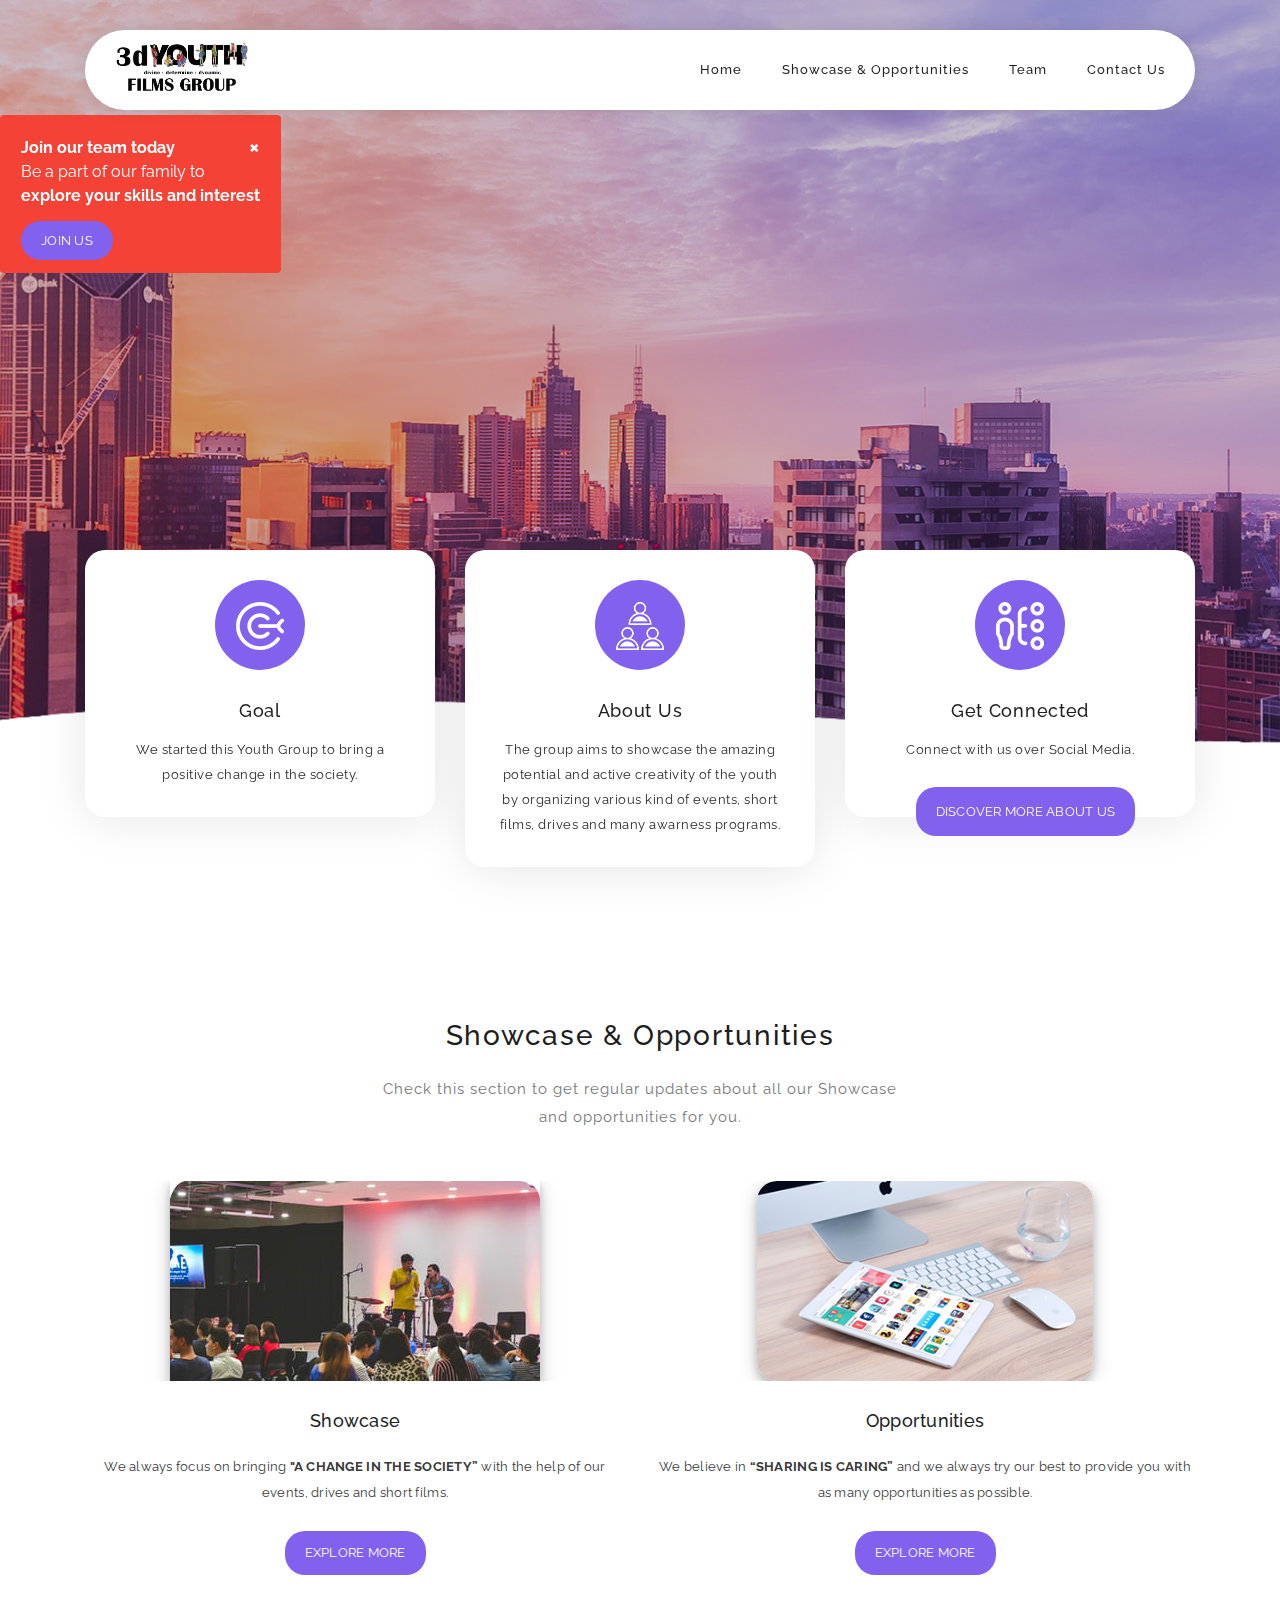
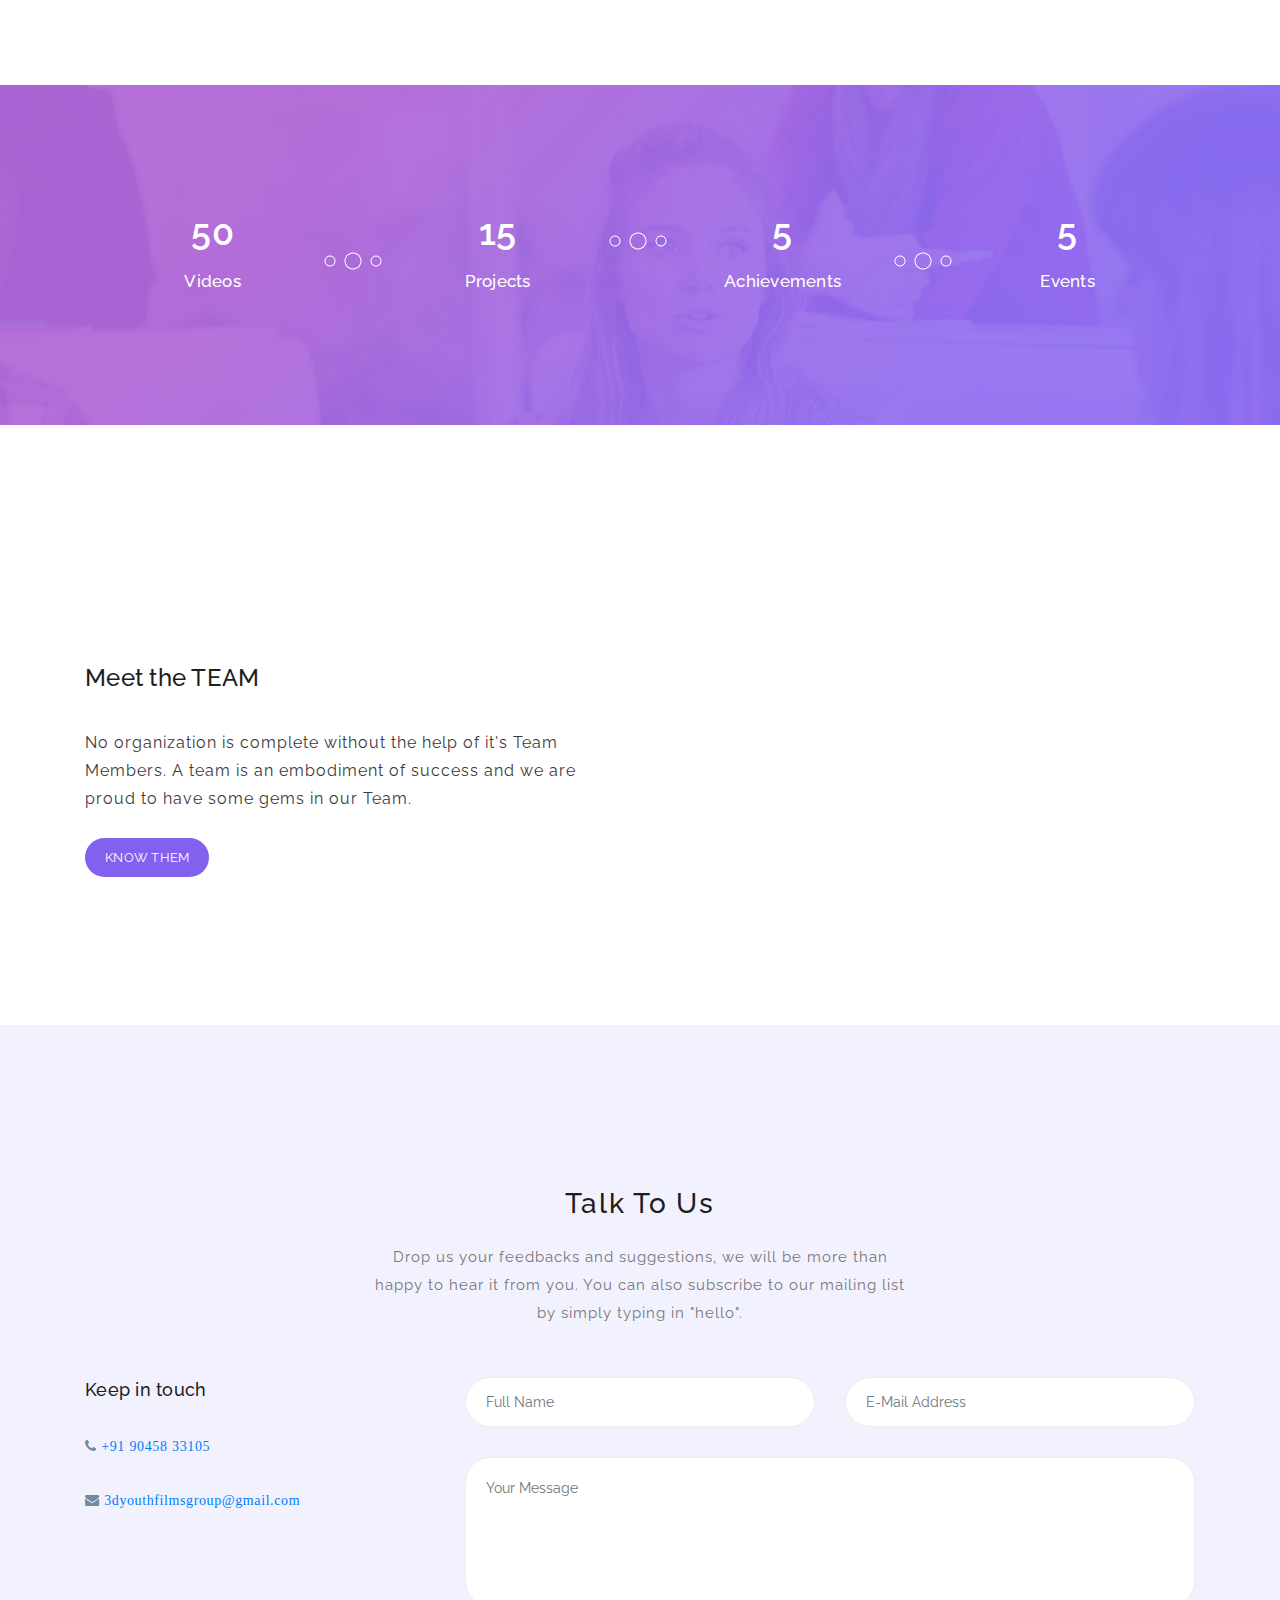
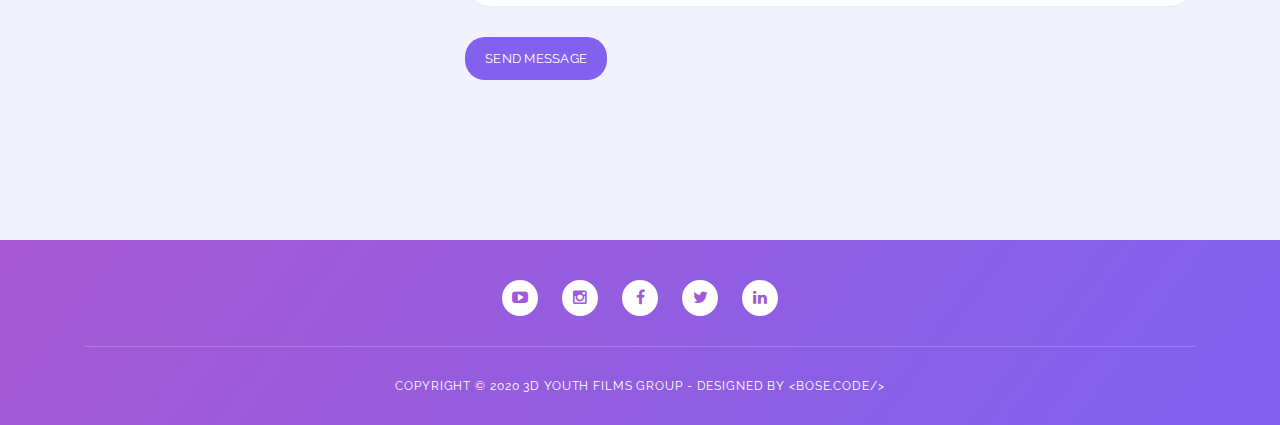
==== commit 6dae279e: "Updated all html files with contact-details" ====
--- a/index.html
+++ b/index.html
@@ -57,11 +57,11 @@
         <a href="https://goo.gl/forms/pUSx5eLPu9eTB9W73" class="main-button" target="blank">Join us</a>
     </div>
 
-    <div class="helpalert">
+    <!-- <div class="helpalert">
         <span class="closebtn" onclick="this.parentElement.style.display='none';">&times;</span>
         <strong>We are there for you🤗</strong><br><br>
         <a href="help.html" class="main-button" target="blank">Click here</a>
-    </div>
+    </div> -->
 
 
 
@@ -72,7 +72,7 @@
                 <div class="col-12">
                     <nav class="main-nav">
                         <!-- ***** Logo Start ***** -->
-                        <a href="http://3dyfgroup.com/" class="logo">
+                        <a href="index.html" class="logo">
                             <img src="assets/images/logo.png" alt="3d Youth Films Group"/>
                         </a>
                         <!-- ***** Logo End ***** -->
@@ -154,7 +154,7 @@
                                 <p>Connect with us over Social Media.</p>
                                 <p style="color: transparent;">........</p>
                                 <p>
-                                    <a href="#footer" class="main-button" style="margin-right: 1.875rem;">Discover More about us</a>
+                                    <a href="https://www.instagram.com/3dyouthfilmsgroup/" target="blank" class="main-button" style="margin-right: 1.875rem;">Discover More about us</a>
                                 </p>
                             </div>
                         </div>
@@ -362,7 +362,7 @@
                     <h5 class="margin-bottom-30">Keep in touch</h5>
                     <div class="contact-text">
                         <p><i class="fa fa-phone"> <a href="tel:+91 90458 33105">+91 90458 33105</a></i></p>
-                        <p><i class="fa fa-envelope"> <a href="mailto: contactus@3dyfgroup.com">contactus@3dyfgroup.com</a></i></p>
+                        <p><i class="fa fa-envelope"> <a href="mailto: contactus@3dyfgroup.com">3dyouthfilmsgroup@gmail.com</a></i></p>
                     </div>
                 </div>
                 <!-- ***** Contact Text End ***** -->
@@ -370,21 +370,21 @@
                 <!-- ***** Contact Form Start ***** -->
                 <div class="col-lg-8 col-md-6 col-sm-12">
                     <div class="contact-form">
-                        <form id="contact" action="mail.php" method="post">
+                        <form id="contact" action="https://docs.google.com/forms/u/4/d/e/1FAIpQLSfYSgeUCUHUR7kgOZ538t6PTpH8xHEPXCkAfENVWXu1eJA2MQ/formResponse" method="post">
                           <div class="row">
                             <div class="col-lg-6 col-md-12 col-sm-12">
                               <fieldset>
-                                <input name="name" type="text" class="form-control" id="name" placeholder="Full Name" required="">
+                                <input name="entry.726587475" type="text" class="form-control" id="name" placeholder="Full Name" required="">
                               </fieldset>
                             </div>
                             <div class="col-lg-6 col-md-12 col-sm-12">
                               <fieldset>
-                                <input name="email" type="email" class="form-control" id="email" placeholder="E-Mail Address" required="">
+                                <input name="entry.313590733" type="email" class="form-control" id="email" placeholder="E-Mail Address" required="">
                               </fieldset>
                             </div>
                             <div class="col-lg-12">
                               <fieldset>
-                                <textarea name="message" rows="6" class="form-control" id="message" placeholder="Your Message" required=""></textarea>
+                                <textarea name="entry.1878714942" rows="6" class="form-control" id="message" placeholder="Your Message" required=""></textarea>
                               </fieldset>
                             </div>
                             <div class="col-lg-12">
